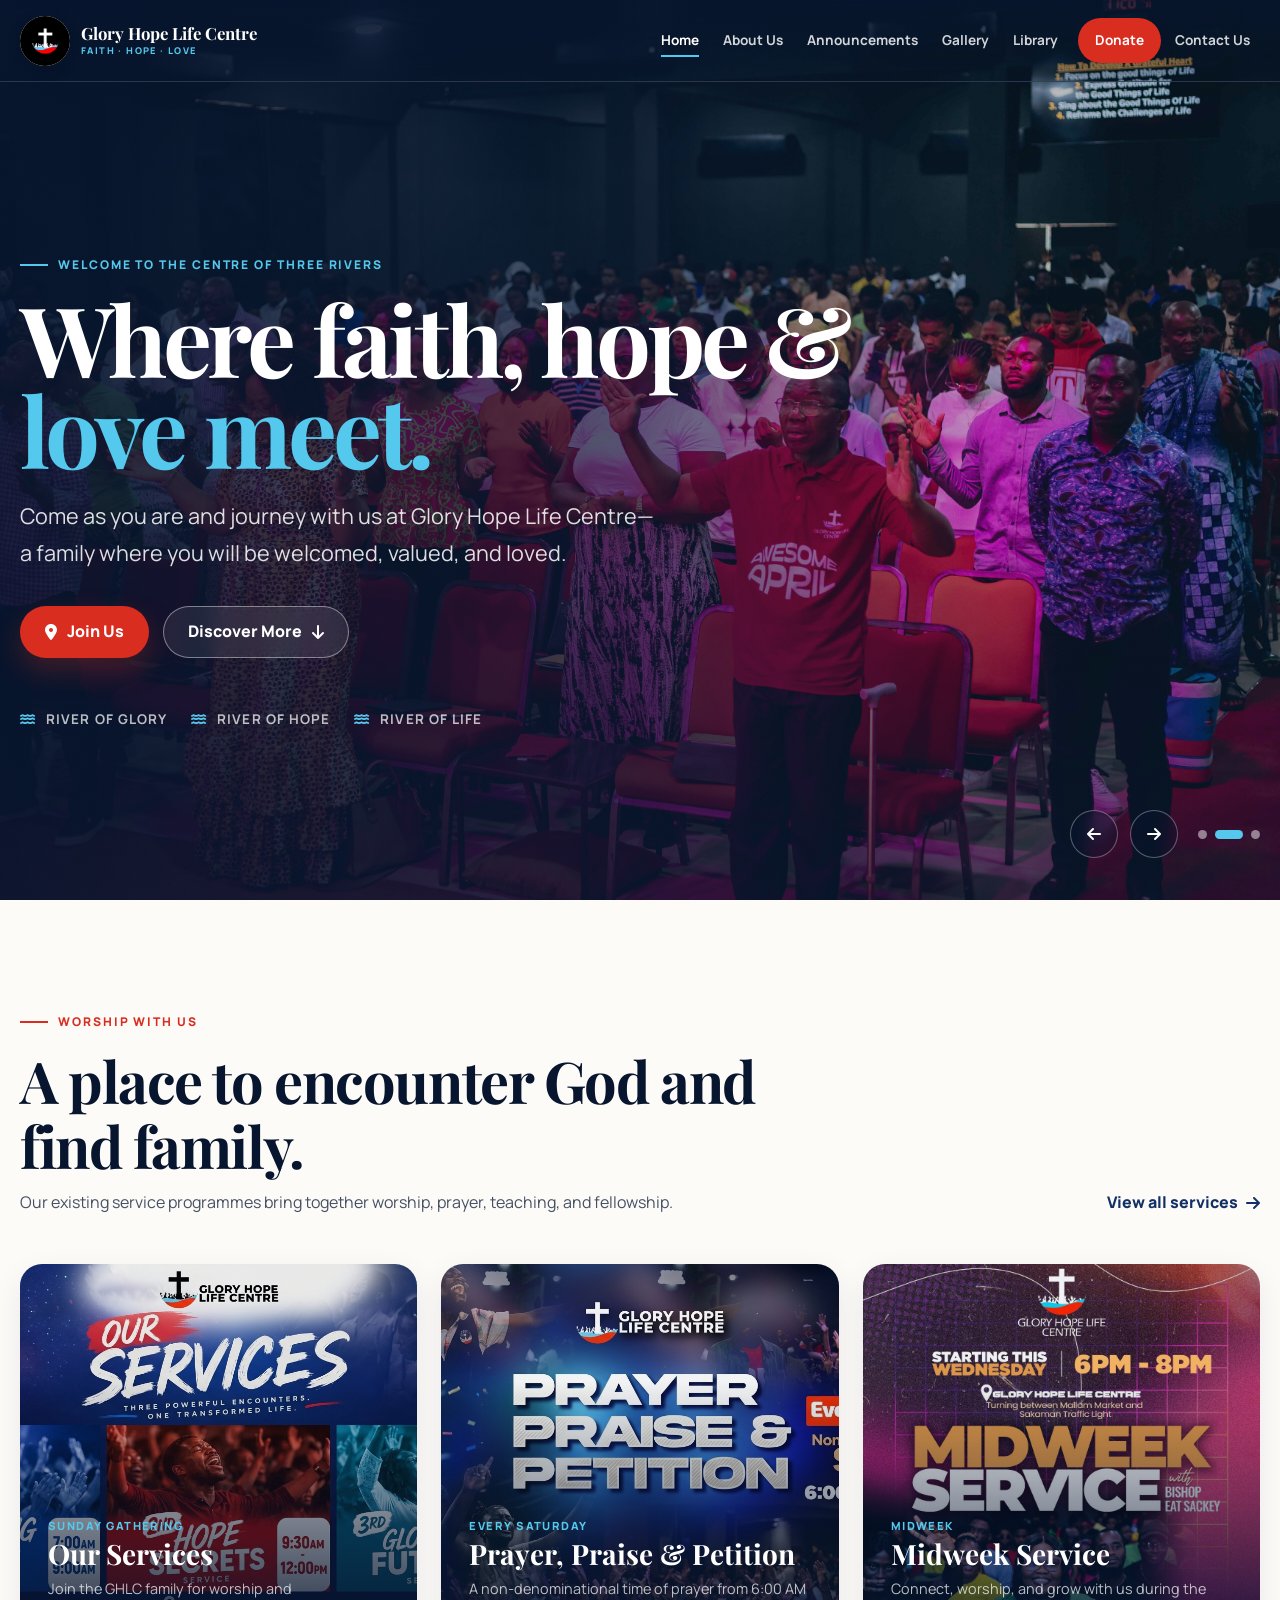
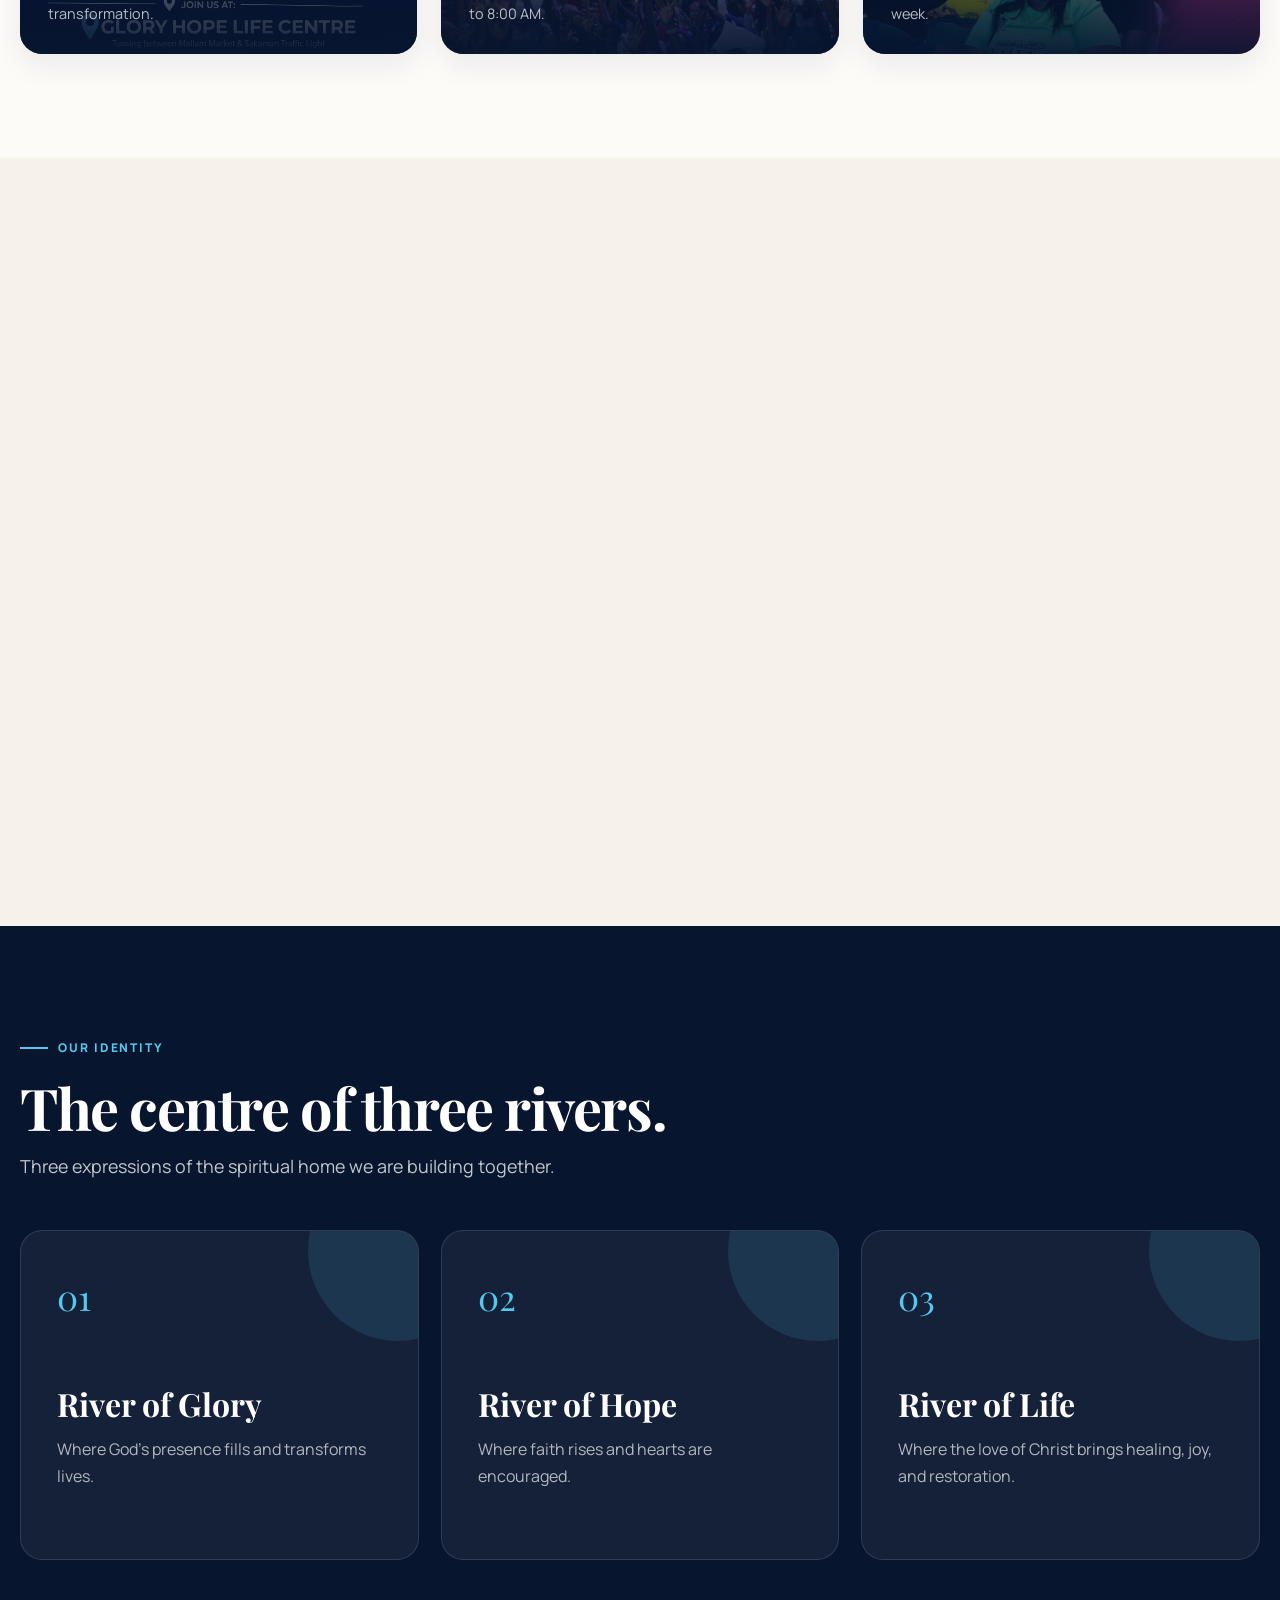
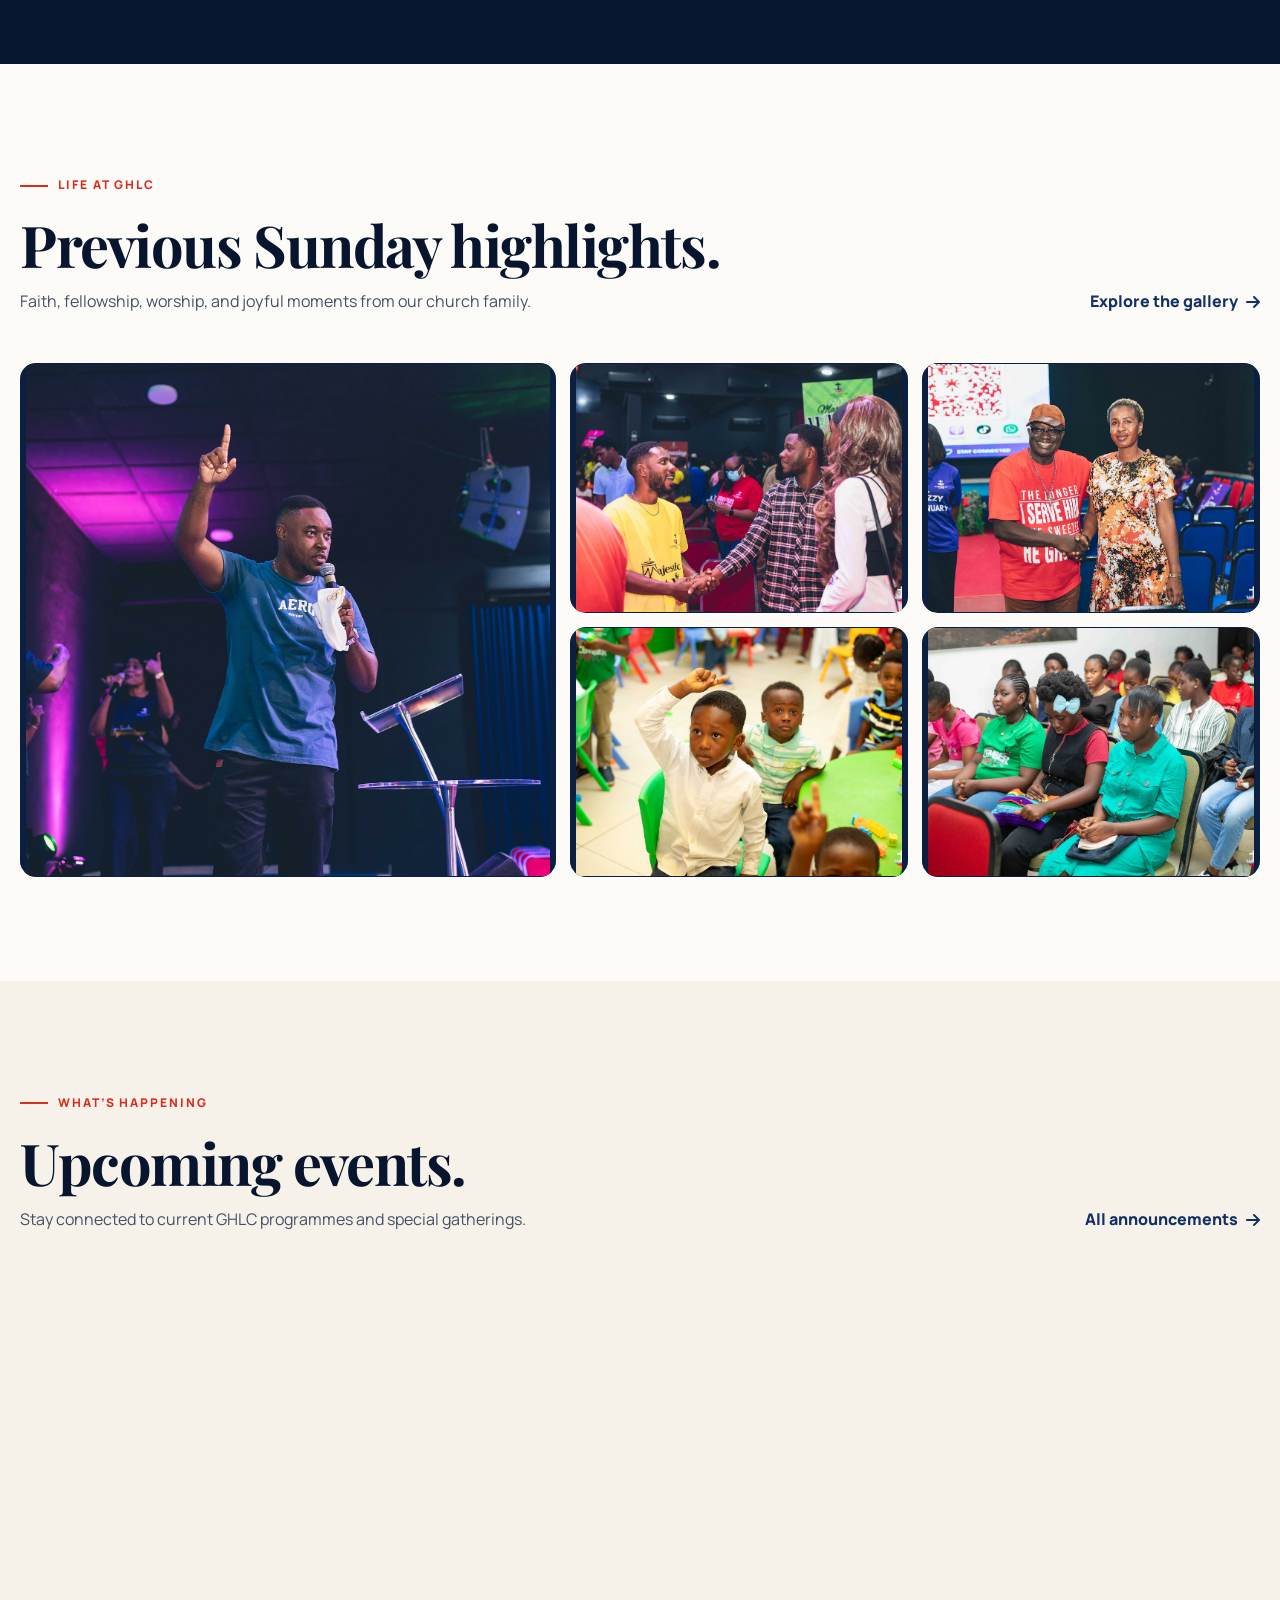
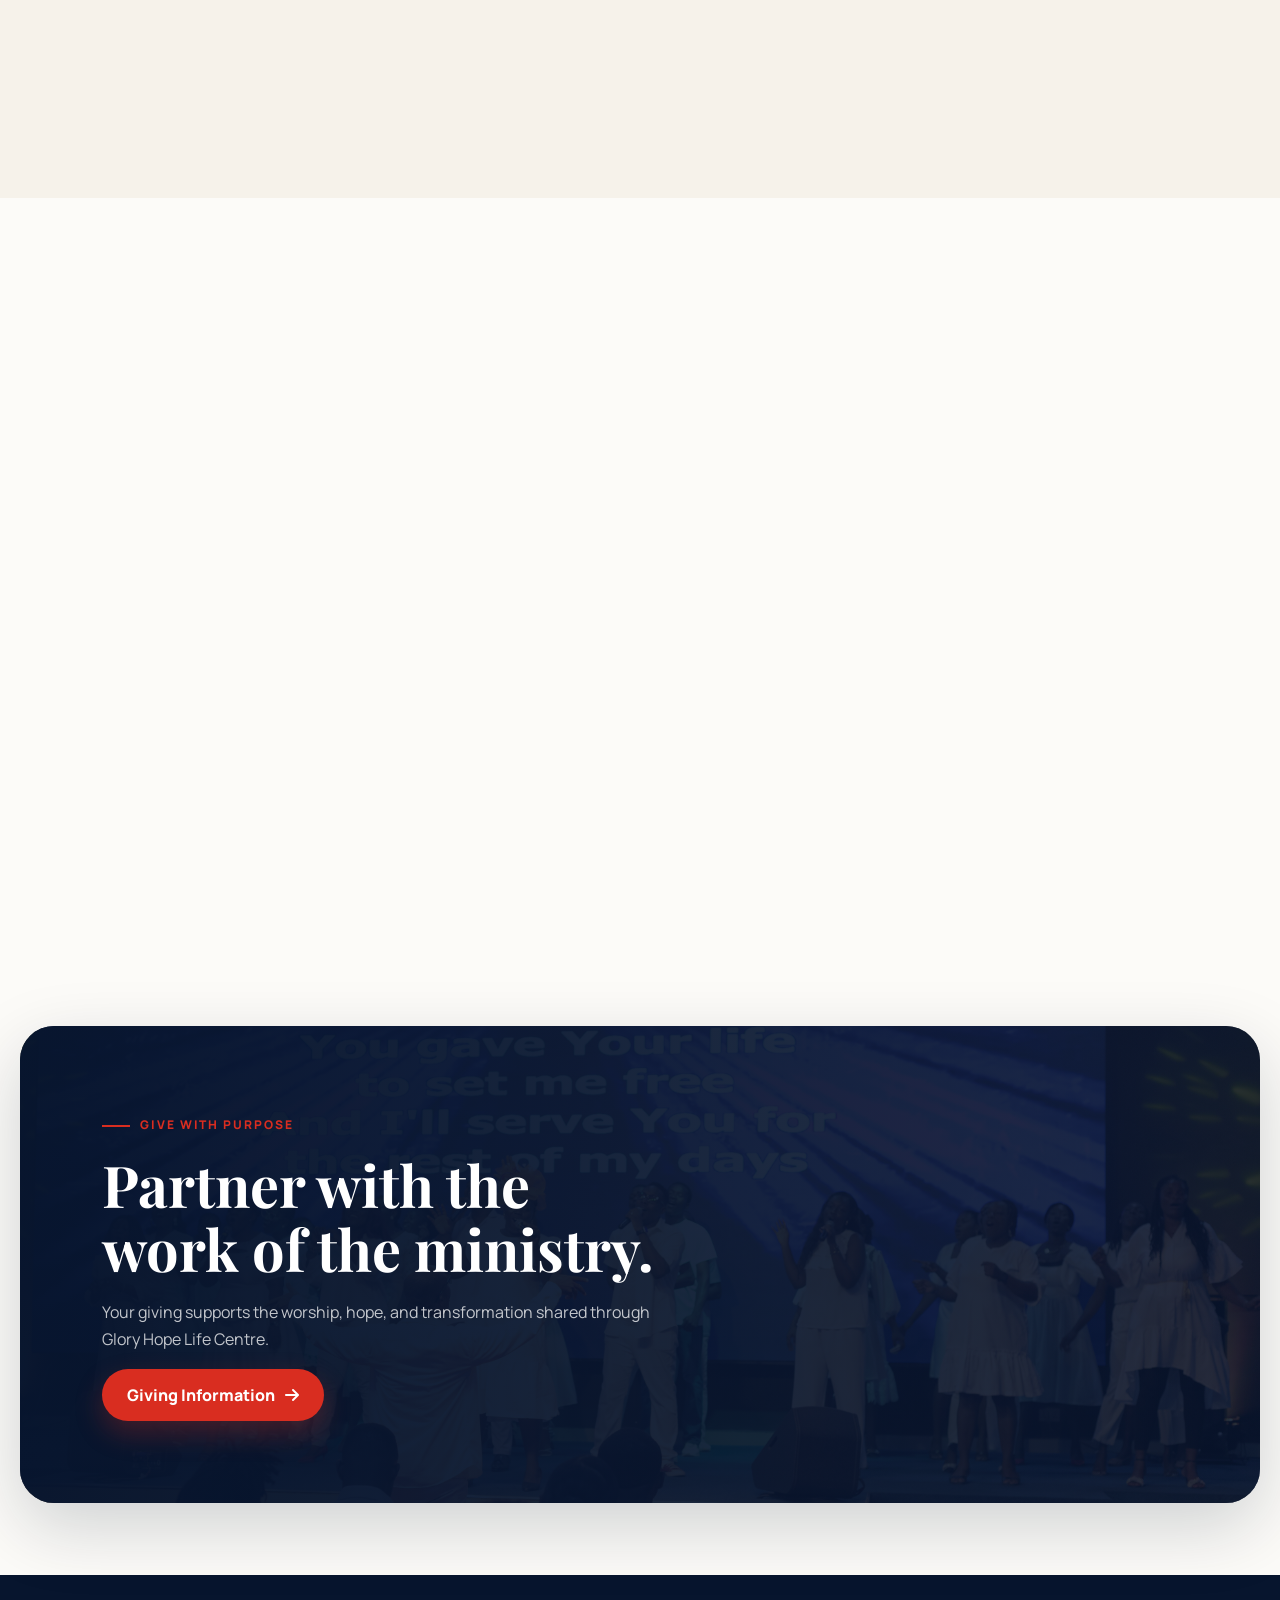
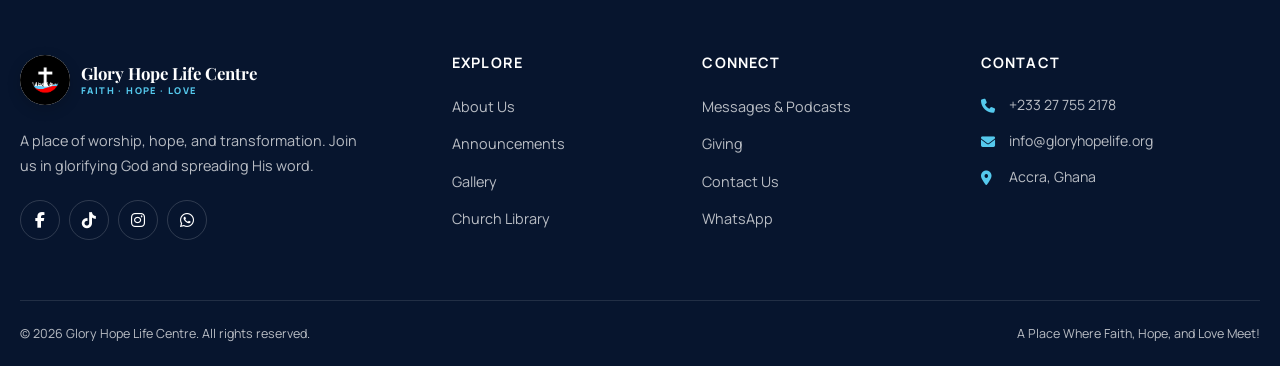
==== index.html @ 7ea4a5f7 "Initial website upload" ====
<!DOCTYPE html>
<html lang="en">
<head>
  <meta charset="UTF-8">
  <meta name="viewport" content="width=device-width, initial-scale=1.0">
  <meta name="description" content="Welcome to Glory Hope Life Centre, where faith, hope, and love meet.">
  <title>Home — Glory Hope Life Centre</title>
  <link rel="preconnect" href="https://fonts.googleapis.com">
  <link rel="preconnect" href="https://fonts.gstatic.com" crossorigin>
  <link rel="stylesheet" href="https://cdnjs.cloudflare.com/ajax/libs/font-awesome/6.7.2/css/all.min.css">
  <link rel="stylesheet" href="style.css?v=20261105">
  <link rel="icon" type="image/jpeg" href="Images/Glogo.jpg">
</head>
<body class="home">

<a class="skip-link" href="#main-content">Skip to main content</a>
<header class="site-header">
  <div class="container header-shell">
    <a class="brand" href="index.html" aria-label="Glory Hope Life Centre home">
      <span class="brand-mark"><img src="Images/Glogo.jpg" alt=""></span>
      <span class="brand-copy"><strong>Glory Hope Life Centre</strong><span>Faith · Hope · Love</span></span>
    </a>
    <nav class="site-nav" id="site-navigation" aria-label="Primary navigation">
      <a href="index.html" class="active" aria-current="page">Home</a><a href="about.html">About Us</a><a href="announcement.html">Announcements</a><a href="gallery.html">Gallery</a><a href="library.html">Library</a><a href="donate.html" class="nav-cta">Donate</a><a href="contact.html">Contact Us</a>
    </nav>
    <button class="hamburger" type="button" aria-label="Toggle navigation" aria-controls="site-navigation" aria-expanded="false">
      <span></span><span></span><span></span>
    </button>
  </div>
</header>
<main id="main-content">

<section class="hero" aria-label="Welcome to Glory Hope Life Centre">
  <div class="slideshow-container" role="region" aria-label="Featured GHLC moments">
    <div class="slides active" role="img" aria-label="Worship at Glory Hope Life Centre" style="background-image:url('Images/RRRRR.JPG')"></div>
    <div class="slides" role="img" aria-label="The congregation worshipping together" style="background-image:url('Images/4F6A8026.JPG')"></div>
    <div class="slides" role="img" aria-label="Praise and celebration at GHLC" style="background-image:url('Images/slide-dance.JPG')"></div>
  </div>
  <div class="container hero-content">
    <div class="hero-copy" data-reveal>
      <span class="eyebrow">Welcome to the centre of three rivers</span>
      <h1>Where faith, hope &amp; <span>love meet.</span></h1>
      <p class="hero-tagline">Come as you are and journey with us at Glory Hope Life Centre—a family where you will be welcomed, valued, and loved.</p>
      <div class="hero-actions">
        <a class="btn btn--primary" href="contact.html"><i class="fa-solid fa-location-dot" aria-hidden="true"></i> Join Us</a>
        <a class="btn btn--outline" href="#discover">Discover More <i class="fa-solid fa-arrow-down" aria-hidden="true"></i></a>
      </div>
      <div class="hero-meta"><span><i class="fa-solid fa-water" aria-hidden="true"></i> River of Glory</span><span><i class="fa-solid fa-water" aria-hidden="true"></i> River of Hope</span><span><i class="fa-solid fa-water" aria-hidden="true"></i> River of Life</span></div>
    </div>
  </div>
  <div class="slider-controls">
    <button class="prev" type="button" aria-label="Previous hero image"><i class="fa-solid fa-arrow-left" aria-hidden="true"></i></button>
    <button class="next" type="button" aria-label="Next hero image"><i class="fa-solid fa-arrow-right" aria-hidden="true"></i></button>
    <div class="dots-container" aria-label="Choose hero image"><button class="dot active" type="button" aria-label="Show image 1"></button><button class="dot" type="button" aria-label="Show image 2"></button><button class="dot" type="button" aria-label="Show image 3"></button></div>
  </div>
</section>

<section class="section" id="discover">
  <div class="container">
    <div class="section-heading" data-reveal><div><span class="eyebrow">Worship with us</span><h2 class="section-title">A place to encounter God and find family.</h2><p>Our existing service programmes bring together worship, prayer, teaching, and fellowship.</p></div><a class="text-link" href="announcement.html">View all services <i class="fa-solid fa-arrow-right" aria-hidden="true"></i></a></div>
    <div class="card-grid">
      <article class="feature-card" data-reveal><img src="Images/ch2.jpg" alt="GHLC Sunday service programme" loading="lazy"><div class="feature-card__content"><span class="card-kicker">Sunday gathering</span><h3>Our Services</h3><p>Join the GHLC family for worship and transformation.</p></div></article>
      <article class="feature-card" data-reveal><img src="Images/ch1.jpg" alt="Prayer, Praise and Petition programme" loading="lazy"><div class="feature-card__content"><span class="card-kicker">Every Saturday</span><h3>Prayer, Praise &amp; Petition</h3><p>A non-denominational time of prayer from 6:00 AM to 8:00 AM.</p></div></article>
      <article class="feature-card" data-reveal><img src="Images/img-3.jpg" alt="GHLC midweek service programme" loading="lazy"><div class="feature-card__content"><span class="card-kicker">Midweek</span><h3>Midweek Service</h3><p>Connect, worship, and grow with us during the week.</p></div></article>
    </div>
  </div>
</section>

<section class="section section--cream">
  <div class="container split">
    <div class="split-media" data-reveal><img src="Images/4F6A8107.JPG" alt="GHLC family gathered in prayer" loading="lazy"></div>
    <div class="split-copy" data-reveal><span class="eyebrow">About GHLC</span><h2 class="section-title">We are not just a church; we are a family.</h2><p>Welcome to Glory Hope Life Centre, a place where faith, hope, and love meet. Come as you are and journey with us. You will be welcomed, valued, and loved.</p><ul class="check-list"><li><i class="fa-solid fa-check" aria-hidden="true"></i><span>A welcoming community of faith</span></li><li><i class="fa-solid fa-check" aria-hidden="true"></i><span>Worship, hope, and transformation</span></li><li><i class="fa-solid fa-check" aria-hidden="true"></i><span>A family growing in the love of Christ</span></li></ul><a class="btn btn--navy" href="about.html">Discover Our Story</a></div>
  </div>
</section>

<section class="section section--navy">
  <div class="container">
    <div class="section-heading" data-reveal><div><span class="eyebrow">Our identity</span><h2 class="section-title">The centre of three rivers.</h2><p class="lead">Three expressions of the spiritual home we are building together.</p></div></div>
    <div class="river-grid"><article class="river-card" data-reveal><span class="river-card__number">01</span><h3>River of Glory</h3><p>Where God’s presence fills and transforms lives.</p></article><article class="river-card" data-reveal><span class="river-card__number">02</span><h3>River of Hope</h3><p>Where faith rises and hearts are encouraged.</p></article><article class="river-card" data-reveal><span class="river-card__number">03</span><h3>River of Life</h3><p>Where the love of Christ brings healing, joy, and restoration.</p></article></div>
  </div>
</section>

<section class="section">
  <div class="container">
    <div class="section-heading" data-reveal><div><span class="eyebrow">Life at GHLC</span><h2 class="section-title">Previous Sunday highlights.</h2><p>Faith, fellowship, worship, and joyful moments from our church family.</p></div><a class="text-link" href="gallery.html">Explore the gallery <i class="fa-solid fa-arrow-right" aria-hidden="true"></i></a></div>
    <div class="photo-grid" data-reveal><button class="photo-tile" type="button" data-lightbox data-caption="Sunday worship at Glory Hope Life Centre"><img src="Images/E4.JPG" alt="Sunday worship at GHLC" loading="lazy"></button><button class="photo-tile" type="button" data-lightbox data-caption="Fellowship after service"><img src="Images/E10.JPG" alt="GHLC members in fellowship" loading="lazy"></button><button class="photo-tile" type="button" data-lightbox data-caption="A joyful church family moment"><img src="Images/E12.JPG" alt="A joyful GHLC family moment" loading="lazy"></button><button class="photo-tile" type="button" data-lightbox data-caption="Children participating in church"><img src="Images/E9.JPG" alt="Children participating at GHLC" loading="lazy"></button><button class="photo-tile" type="button" data-lightbox data-caption="The GHLC congregation"><img src="Images/E7.JPG" alt="The GHLC congregation" loading="lazy"></button></div>
  </div>
</section>

<section class="section section--cream">
  <div class="container">
    <div class="section-heading" data-reveal><div><span class="eyebrow">What’s happening</span><h2 class="section-title">Upcoming events.</h2><p>Stay connected to current GHLC programmes and special gatherings.</p></div><a class="text-link" href="announcement.html">All announcements <i class="fa-solid fa-arrow-right" aria-hidden="true"></i></a></div>
    <div class="event-grid">
      <article class="event-card" data-reveal><div class="event-card__media"><img src="Images/Ha.png" alt="Last Card Experience event artwork" loading="lazy"></div><div class="event-card__body"><span class="date-chip">15 November 2026</span><h3>Last Card Experience</h3><p>A GHLC experience featuring music, worship, gospel, vibes, and more.</p><div class="event-meta"><span><i class="fa-regular fa-clock" aria-hidden="true"></i>5:00 PM</span><span><i class="fa-solid fa-location-dot" aria-hidden="true"></i>Glory Hope Life Centre</span></div><a class="text-link" href="announcement.html">Event details <i class="fa-solid fa-arrow-right" aria-hidden="true"></i></a></div></article>
      <article class="event-card" data-reveal><div class="event-card__media"><img src="Images/ch3.jpg" alt="Homecoming Convention event artwork" loading="lazy"></div><div class="event-card__body"><span class="date-chip">2–6 November 2026</span><h3>Homecoming Convention</h3><p>Join the church family for the Homecoming Convention programme.</p><div class="event-meta"><span><i class="fa-regular fa-calendar" aria-hidden="true"></i>2nd–6th November 2026</span><span><i class="fa-solid fa-location-dot" aria-hidden="true"></i>Anagkazo Campus, Mampong-Ghana</span></div><a class="text-link" href="announcement.html">Event details <i class="fa-solid fa-arrow-right" aria-hidden="true"></i></a></div></article>
    </div>
  </div>
</section>

<section class="section">
  <div class="container"><div class="section-heading" data-reveal><div><span class="eyebrow">Latest updates</span><h2 class="section-title">Announcements from GHLC.</h2></div></div><div class="announcement-row"><article class="announcement-card" data-reveal><img src="Images/ch1.jpg" alt="Prayer, Praise and Petition programme" loading="lazy"><div class="announcement-card__body"><h3>Prayer, Praise &amp; Petition</h3><p>Every Saturday from 6:00 AM to 8:00 AM.</p></div></article><article class="announcement-card" data-reveal><img src="Images/ch2.jpg" alt="Our Services programme" loading="lazy"><div class="announcement-card__body"><h3>Our Services</h3><p>See the official GHLC programme artwork for service details.</p></div></article><article class="announcement-card" data-reveal><img src="Images/img-3.jpg" alt="Midweek Service programme" loading="lazy"><div class="announcement-card__body"><h3>Midweek Service</h3><p>A midweek opportunity to worship and grow together.</p></div></article></div></div>
</section>

<section class="section section--compact"><div class="container"><div class="cta-panel" data-reveal><img src="Images/slide-choir.JPG" alt="" loading="lazy"><div class="cta-panel__content"><span class="eyebrow">Give with purpose</span><h2>Partner with the work of the ministry.</h2><p>Your giving supports the worship, hope, and transformation shared through Glory Hope Life Centre.</p><a class="btn btn--primary" href="donate.html">Giving Information <i class="fa-solid fa-arrow-right" aria-hidden="true"></i></a></div></div></div></section>

</main>

<footer class="site-footer">
  <div class="container footer-main">
    <div class="footer-brand">
      <a class="brand" href="index.html">
        <span class="brand-mark"><img src="Images/Glogo.jpg" alt=""></span>
        <span class="brand-copy"><strong>Glory Hope Life Centre</strong><span>Faith · Hope · Love</span></span>
      </a>
      <p>A place of worship, hope, and transformation. Join us in glorifying God and spreading His word.</p>
      <div class="footer-socials">
<a href="https://www.facebook.com/61586084673639/" target="_blank" rel="noopener noreferrer" aria-label="Facebook"><i class="fa-brands fa-facebook-f" aria-hidden="true"></i></a>
<a href="https://www.tiktok.com/@ghlc_official?is_from_webapp=1&amp;sender_device=pc" target="_blank" rel="noopener noreferrer" aria-label="TikTok"><i class="fa-brands fa-tiktok" aria-hidden="true"></i></a>
<a href="https://www.instagram.com/gloryhopelifecentre?utm_source=ig_web_button_share_sheet&amp;xtok=ZDNlZDc0MzIxNw==" target="_blank" rel="noopener noreferrer" aria-label="Instagram"><i class="fa-brands fa-instagram" aria-hidden="true"></i></a>
<a href="https://api.whatsapp.com/send/?phone=233240010024&amp;text&amp;type=phone_number&amp;app_absent=0" target="_blank" rel="noopener noreferrer" aria-label="WhatsApp"><i class="fa-brands fa-whatsapp" aria-hidden="true"></i></a>
</div>
    </div>
    <div>
      <h3>Explore</h3>
      <ul class="footer-links">
        <li><a href="about.html">About Us</a></li>
        <li><a href="announcement.html">Announcements</a></li>
        <li><a href="gallery.html">Gallery</a></li>
        <li><a href="library.html">Church Library</a></li>
      </ul>
    </div>
    <div>
      <h3>Connect</h3>
      <ul class="footer-links">
        <li><a href="sermons.html">Messages &amp; Podcasts</a></li>
        <li><a href="donate.html">Giving</a></li>
        <li><a href="contact.html">Contact Us</a></li>
        <li><a href="https://api.whatsapp.com/send/?phone=233240010024&amp;text&amp;type=phone_number&amp;app_absent=0" target="_blank" rel="noopener noreferrer">WhatsApp</a></li>
      </ul>
    </div>
    <div>
      <h3>Contact</h3>
      <ul class="footer-contact">
        <li><i class="fa-solid fa-phone" aria-hidden="true"></i><a href="tel:+233277552178">+233 27 755 2178</a></li>
        <li><i class="fa-solid fa-envelope" aria-hidden="true"></i><a href="mailto:info@gloryhopelife.org">info@gloryhopelife.org</a></li>
        <li><i class="fa-solid fa-location-dot" aria-hidden="true"></i><span>Accra, Ghana</span></li>
      </ul>
    </div>
  </div>
  <div class="container footer-bottom">
    <p>&copy; 2026 Glory Hope Life Centre. All rights reserved.</p>
    <p>A Place Where Faith, Hope, and Love Meet!</p>
  </div>
</footer>
<script type="module" src="assets/js/main.js"></script>

<div class="lightbox" data-lightbox-dialog aria-hidden="true" role="dialog" aria-modal="true" aria-label="Image viewer">
  <button class="lightbox__close" type="button" data-lightbox-close aria-label="Close image viewer"><i class="fa-solid fa-xmark" aria-hidden="true"></i></button>
  <div class="lightbox__content">
    <img class="lightbox__image" data-lightbox-image src="" alt="">
    <p class="lightbox__caption" data-lightbox-caption></p>
  </div>
</div>
</body>
</html>
---- style.css ----
@import url('https://fonts.googleapis.com/css2?family=Manrope:wght@400;500;600;700;800&family=Playfair+Display:wght@600;700&display=swap');

:root {
  --navy-950: #07152e;
  --navy-900: #0b1f42;
  --navy-800: #123064;
  --blue-700: #164b8f;
  --cyan-400: #55c9ed;
  --red-600: #d92d20;
  --red-500: #ef3d2f;
  --cream-50: #fcfbf8;
  --cream-100: #f6f2ea;
  --slate-900: #182033;
  --slate-700: #465064;
  --slate-500: #6f7888;
  --white: #ffffff;
  --border: rgba(11, 31, 66, 0.12);
  --shadow-sm: 0 10px 30px rgba(7, 21, 46, 0.08);
  --shadow-lg: 0 24px 70px rgba(7, 21, 46, 0.18);
  --radius-sm: 12px;
  --radius-md: 22px;
  --radius-lg: 34px;
  --container: 1240px;
  --header-height: 82px;
}

*, *::before, *::after { box-sizing: border-box; }
html { scroll-behavior: smooth; scroll-padding-top: 100px; }
body {
  margin: 0;
  min-width: 320px;
  overflow-x: hidden;
  color: var(--slate-900);
  background: var(--cream-50);
  font-family: 'Manrope', sans-serif;
  line-height: 1.7;
  text-rendering: optimizeLegibility;
}
body.nav-open, body.modal-open { overflow: hidden; }
img { display: block; max-width: 100%; }
a { color: inherit; text-decoration: none; }
button, input, textarea, select { font: inherit; }
button { color: inherit; }
ul { margin: 0; padding: 0; list-style: none; }
h1, h2, h3, h4, p { margin-top: 0; }
h1, h2, h3 { line-height: 1.12; }
:focus-visible { outline: 3px solid var(--cyan-400); outline-offset: 4px; }
::selection { color: var(--white); background: var(--red-600); }

.skip-link {
  position: fixed;
  z-index: 9999;
  top: 12px;
  left: 12px;
  transform: translateY(-150%);
  padding: 10px 16px;
  border-radius: 999px;
  color: var(--white);
  background: var(--navy-950);
  transition: transform 0.2s ease;
}
.skip-link:focus { transform: translateY(0); }
.container { width: min(calc(100% - 40px), var(--container)); margin-inline: auto; }
.narrow { width: min(calc(100% - 40px), 820px); margin-inline: auto; }
.section { padding: 104px 0; }
.section--cream { background: var(--cream-100); }
.section--navy { color: var(--white); background: var(--navy-950); }
.section--compact { padding: 72px 0; }
.eyebrow {
  display: inline-flex;
  align-items: center;
  gap: 10px;
  margin-bottom: 16px;
  color: var(--red-600);
  font-size: 0.75rem;
  font-weight: 800;
  letter-spacing: 0.16em;
  text-transform: uppercase;
}
.eyebrow::before { width: 28px; height: 2px; content: ''; background: currentColor; }
.section--navy .eyebrow, .hero .eyebrow, .page-hero .eyebrow { color: var(--cyan-400); }
.display-title, .section-title, .page-title {
  margin-bottom: 22px;
  color: var(--navy-950);
  font-family: 'Playfair Display', serif;
  letter-spacing: -0.025em;
}
.display-title { max-width: 900px; font-size: clamp(3rem, 7vw, 6.8rem); }
.section-title { max-width: 760px; font-size: clamp(2.2rem, 4.5vw, 4.2rem); }
.page-title { font-size: clamp(2.8rem, 6vw, 5.8rem); }
.section--navy .section-title, .page-hero .page-title { color: var(--white); }
.lead { max-width: 720px; color: var(--slate-700); font-size: clamp(1.05rem, 1.4vw, 1.23rem); }
.section--navy .lead, .page-hero .lead { color: rgba(255,255,255,0.76); }
.section-heading { display: flex; align-items: end; justify-content: space-between; gap: 32px; margin-bottom: 48px; }
.section-heading > div { max-width: 800px; }
.section-heading .section-title { margin-bottom: 12px; }
.section-heading p { margin-bottom: 0; color: var(--slate-700); }
.text-link { display: inline-flex; align-items: center; gap: 8px; color: var(--navy-800); font-weight: 800; }
.text-link i { transition: transform 0.2s ease; }
.text-link:hover i { transform: translateX(4px); }

.btn {
  display: inline-flex;
  min-height: 52px;
  align-items: center;
  justify-content: center;
  gap: 10px;
  padding: 13px 24px;
  border: 1px solid transparent;
  border-radius: 999px;
  cursor: pointer;
  font-weight: 800;
  line-height: 1.2;
  transition: transform 0.2s ease, box-shadow 0.2s ease, background 0.2s ease, color 0.2s ease;
}
.btn:hover { transform: translateY(-2px); }
.btn--primary { color: var(--white); background: var(--red-600); box-shadow: 0 12px 28px rgba(217,45,32,0.28); }
.btn--primary:hover { background: var(--red-500); box-shadow: 0 16px 36px rgba(217,45,32,0.35); }
.btn--light { color: var(--navy-950); background: var(--white); }
.btn--light:hover { color: var(--red-600); }
.btn--outline { color: var(--white); border-color: rgba(255,255,255,0.42); background: rgba(255,255,255,0.08); backdrop-filter: blur(10px); }
.btn--outline:hover { border-color: var(--white); background: rgba(255,255,255,0.15); }
.btn--navy { color: var(--white); background: var(--navy-900); }
.btn--navy:hover { background: var(--navy-800); }
.button-row { display: flex; flex-wrap: wrap; gap: 14px; }

.site-header {
  position: fixed;
  z-index: 1000;
  inset: 0 0 auto;
  height: var(--header-height);
  border-bottom: 1px solid rgba(255,255,255,0.14);
  color: var(--white);
  background: linear-gradient(to bottom, rgba(7,21,46,0.82), rgba(7,21,46,0.18));
  transition: background 0.25s ease, box-shadow 0.25s ease, height 0.25s ease;
}
.site-header.is-scrolled, .site-header.header--solid {
  border-color: rgba(255,255,255,0.08);
  background: rgba(7,21,46,0.96);
  box-shadow: 0 10px 30px rgba(7,21,46,0.18);
  backdrop-filter: blur(16px);
}
.header-shell { display: flex; height: 100%; align-items: center; justify-content: space-between; gap: 28px; }
.brand { display: inline-flex; min-width: 235px; align-items: center; gap: 11px; }
.brand-mark { width: 50px; height: 50px; flex: 0 0 auto; overflow: hidden; border-radius: 50%; background: var(--white); box-shadow: 0 4px 14px rgba(0,0,0,0.18); }
.brand-mark img { width: 100%; height: 100%; object-fit: cover; }
.brand-copy { display: grid; line-height: 1.04; }
.brand-copy strong { font-family: 'Playfair Display', serif; font-size: 1.05rem; }
.brand-copy span { margin-top: 4px; color: var(--cyan-400); font-size: 0.58rem; font-weight: 800; letter-spacing: 0.15em; text-transform: uppercase; }
.site-nav { display: flex; align-items: center; gap: 4px; }
.site-nav a { position: relative; padding: 12px 10px; color: rgba(255,255,255,0.82); font-size: 0.85rem; font-weight: 700; white-space: nowrap; }
.site-nav a:not(.nav-cta)::after { position: absolute; right: 10px; bottom: 7px; left: 10px; height: 2px; content: ''; transform: scaleX(0); background: var(--cyan-400); transition: transform 0.2s ease; }
.site-nav a:hover, .site-nav a.active { color: var(--white); }
.site-nav a:hover::after, .site-nav a.active::after { transform: scaleX(1); }
.site-nav .nav-cta { margin-left: 6px; padding: 11px 17px; border-radius: 999px; color: var(--white); background: var(--red-600); }
.hamburger { display: none; width: 46px; height: 46px; padding: 10px; border: 0; border-radius: 50%; cursor: pointer; background: rgba(255,255,255,0.12); }
.hamburger span { display: block; width: 22px; height: 2px; margin: 5px auto; background: var(--white); transition: transform 0.2s ease, opacity 0.2s ease; }
.hamburger.is-open span:nth-child(1) { transform: translateY(7px) rotate(45deg); }
.hamburger.is-open span:nth-child(2) { opacity: 0; }
.hamburger.is-open span:nth-child(3) { transform: translateY(-7px) rotate(-45deg); }

.hero { position: relative; min-height: 810px; height: 100svh; max-height: 980px; overflow: hidden; color: var(--white); background: var(--navy-950); }
.slideshow-container { position: absolute; inset: 0; }
.slides { position: absolute; inset: 0; opacity: 0; visibility: hidden; background-position: center; background-size: cover; transform: scale(1.035); transition: opacity 1s ease, visibility 1s ease, transform 6s ease; }
.slides::after { position: absolute; inset: 0; content: ''; background: linear-gradient(90deg, rgba(7,21,46,0.9) 0%, rgba(7,21,46,0.65) 48%, rgba(7,21,46,0.2) 78%), linear-gradient(0deg, rgba(7,21,46,0.58), transparent 45%); }
.slides.active { opacity: 1; visibility: visible; transform: scale(1); }
.hero-content { position: relative; z-index: 2; display: flex; min-height: 810px; height: 100svh; max-height: 980px; align-items: center; padding-top: 78px; }
.hero-copy { max-width: 860px; }
.hero h1 { margin-bottom: 24px; color: var(--white); font-family: 'Playfair Display', serif; font-size: clamp(3.45rem, 7.6vw, 7.2rem); letter-spacing: -0.04em; line-height: 0.94; }
.hero h1 span { color: var(--cyan-400); }
.hero-tagline { max-width: 640px; margin-bottom: 34px; color: rgba(255,255,255,0.86); font-size: clamp(1.05rem, 1.8vw, 1.35rem); }
.hero-actions { display: flex; flex-wrap: wrap; gap: 14px; }
.hero-meta { display: flex; flex-wrap: wrap; gap: 24px; margin-top: 50px; color: rgba(255,255,255,0.72); font-size: 0.84rem; font-weight: 700; text-transform: uppercase; letter-spacing: 0.08em; }
.hero-meta span { display: inline-flex; align-items: center; gap: 10px; }
.hero-meta i { color: var(--cyan-400); }
.slider-controls { position: absolute; z-index: 4; right: max(20px, calc((100vw - var(--container))/2)); bottom: 42px; display: flex; align-items: center; gap: 12px; }
.prev, .next { display: grid; width: 48px; height: 48px; place-items: center; border: 1px solid rgba(255,255,255,0.32); border-radius: 50%; color: var(--white); cursor: pointer; background: rgba(7,21,46,0.35); backdrop-filter: blur(8px); transition: background 0.2s ease, transform 0.2s ease; }
.prev:hover, .next:hover { transform: translateY(-2px); background: var(--red-600); }
.dots-container { display: flex; align-items: center; gap: 8px; margin-left: 8px; }
.dot { width: 9px; height: 9px; padding: 0; border: 0; border-radius: 99px; cursor: pointer; background: rgba(255,255,255,0.48); transition: width 0.2s ease, background 0.2s ease; }
.dot.active { width: 28px; background: var(--cyan-400); }

.page-hero { position: relative; display: grid; min-height: 570px; place-items: end start; overflow: hidden; color: var(--white); background: var(--navy-950); }
.page-hero::before { position: absolute; inset: 0; content: ''; background: linear-gradient(90deg, rgba(7,21,46,0.92), rgba(7,21,46,0.36)), linear-gradient(0deg, rgba(7,21,46,0.55), transparent); }
.page-hero__image { position: absolute; inset: 0; width: 100%; height: 100%; object-fit: cover; object-position: center; }
.page-hero__content { position: relative; z-index: 2; padding-top: 160px; padding-bottom: 80px; }
.page-hero .page-title { max-width: 900px; margin-bottom: 20px; }
.page-hero .lead { max-width: 690px; margin-bottom: 0; }
.breadcrumb { display: flex; flex-wrap: wrap; gap: 8px; margin-bottom: 22px; color: rgba(255,255,255,0.72); font-size: 0.82rem; font-weight: 700; }
.breadcrumb a:hover { color: var(--cyan-400); }

.card-grid { display: grid; grid-template-columns: repeat(3, minmax(0, 1fr)); gap: 24px; }
.feature-card { position: relative; min-height: 390px; overflow: hidden; border-radius: var(--radius-md); color: var(--white); box-shadow: var(--shadow-sm); }
.feature-card img { position: absolute; inset: 0; width: 100%; height: 100%; object-fit: cover; transition: transform 0.5s ease; }
.feature-card::after { position: absolute; inset: 0; content: ''; background: linear-gradient(0deg, rgba(7,21,46,0.94), rgba(7,21,46,0.05) 70%); }
.feature-card:hover img { transform: scale(1.045); }
.feature-card__content { position: absolute; z-index: 2; right: 0; bottom: 0; left: 0; padding: 28px; }
.feature-card__content p { margin: 8px 0 0; color: rgba(255,255,255,0.72); font-size: 0.9rem; }
.feature-card h3 { margin-bottom: 0; font-family: 'Playfair Display', serif; font-size: 1.75rem; }
.card-kicker { color: var(--cyan-400); font-size: 0.7rem; font-weight: 800; letter-spacing: 0.13em; text-transform: uppercase; }

.split { display: grid; grid-template-columns: minmax(0, 1.02fr) minmax(0, 0.98fr); align-items: center; gap: clamp(48px, 7vw, 100px); }
.split--reverse .split-media { order: 2; }
.split-media { position: relative; }
.split-media img { width: 100%; min-height: 560px; max-height: 680px; border-radius: var(--radius-lg); object-fit: cover; box-shadow: var(--shadow-lg); }
.split-media::after { position: absolute; z-index: -1; right: -20px; bottom: -20px; width: 55%; height: 55%; border-radius: var(--radius-md); content: ''; background: var(--cyan-400); }
.split-copy .section-title { margin-bottom: 24px; }
.split-copy p { color: var(--slate-700); }
.check-list { display: grid; gap: 14px; margin: 28px 0 34px; }
.check-list li { display: flex; align-items: flex-start; gap: 12px; font-weight: 700; }
.check-list i { display: grid; width: 24px; height: 24px; flex: 0 0 auto; place-items: center; border-radius: 50%; color: var(--white); background: var(--red-600); font-size: 0.7rem; }

.river-grid { display: grid; grid-template-columns: repeat(3, minmax(0, 1fr)); gap: 22px; }
.river-card { position: relative; min-height: 330px; padding: 36px; overflow: hidden; border: 1px solid rgba(255,255,255,0.12); border-radius: var(--radius-md); background: rgba(255,255,255,0.055); }
.river-card::before { position: absolute; top: -70px; right: -70px; width: 180px; height: 180px; border-radius: 50%; content: ''; background: rgba(85,201,237,0.12); }
.river-card__number { display: block; margin-bottom: 60px; color: var(--cyan-400); font-family: 'Playfair Display', serif; font-size: 2.2rem; }
.river-card h3 { margin-bottom: 14px; font-family: 'Playfair Display', serif; font-size: 2rem; }
.river-card p { margin-bottom: 0; color: rgba(255,255,255,0.68); }

.photo-grid { display: grid; grid-template-columns: 1.35fr 0.85fr 0.85fr; grid-template-rows: 250px 250px; gap: 14px; }
.photo-tile { position: relative; overflow: hidden; border: 0; border-radius: 16px; cursor: zoom-in; background: var(--navy-900); }
.photo-tile:first-child { grid-row: 1 / 3; }
.photo-tile img { width: 100%; height: 100%; object-fit: cover; transition: transform 0.45s ease, opacity 0.45s ease; }
.photo-tile:hover img { opacity: 0.84; transform: scale(1.04); }

.event-grid { display: grid; grid-template-columns: repeat(2, minmax(0, 1fr)); gap: 28px; }
.event-card { display: grid; grid-template-columns: 46% 54%; overflow: hidden; border: 1px solid var(--border); border-radius: var(--radius-md); background: var(--white); box-shadow: var(--shadow-sm); transition: transform 0.25s ease, box-shadow 0.25s ease; }
.event-card:hover { transform: translateY(-5px); box-shadow: var(--shadow-lg); }
.event-card__media { min-height: 340px; overflow: hidden; background: var(--navy-900); }
.event-card__media img { width: 100%; height: 100%; object-fit: cover; }
.event-card__body { display: flex; flex-direction: column; align-items: flex-start; justify-content: center; padding: 32px; }
.date-chip { display: inline-flex; margin-bottom: 20px; padding: 7px 12px; border-radius: 999px; color: var(--red-600); background: rgba(217,45,32,0.09); font-size: 0.72rem; font-weight: 800; letter-spacing: 0.09em; text-transform: uppercase; }
.event-card h3 { margin-bottom: 14px; color: var(--navy-950); font-family: 'Playfair Display', serif; font-size: 1.8rem; }
.event-card p { color: var(--slate-700); }
.event-meta { display: grid; gap: 9px; margin: 10px 0 24px; color: var(--slate-700); font-size: 0.87rem; }
.event-meta span { display: flex; align-items: flex-start; gap: 9px; }
.event-meta i { width: 16px; margin-top: 5px; color: var(--red-600); }

.announcement-row { display: grid; grid-template-columns: repeat(3, minmax(0, 1fr)); gap: 22px; }
.announcement-card { overflow: hidden; border: 1px solid var(--border); border-radius: var(--radius-md); background: var(--white); box-shadow: var(--shadow-sm); transition: transform 0.25s ease; }
.announcement-card:hover { transform: translateY(-5px); }
.announcement-card img { width: 100%; aspect-ratio: 16/10; object-fit: cover; }
.announcement-card__body { padding: 24px; }
.announcement-card h3 { margin-bottom: 10px; color: var(--navy-950); font-size: 1.2rem; }
.announcement-card p { margin-bottom: 0; color: var(--slate-700); font-size: 0.9rem; }

.cta-panel { position: relative; display: grid; min-height: 410px; align-items: center; overflow: hidden; border-radius: var(--radius-lg); color: var(--white); background: var(--navy-950); box-shadow: var(--shadow-lg); }
.cta-panel img { position: absolute; inset: 0; width: 100%; height: 100%; object-fit: cover; opacity: 0.28; }
.cta-panel::after { position: absolute; inset: 0; content: ''; background: linear-gradient(90deg, rgba(7,21,46,0.96), rgba(7,21,46,0.52)); }
.cta-panel__content { position: relative; z-index: 2; max-width: 720px; padding: clamp(36px, 7vw, 82px); }
.cta-panel h2 { margin-bottom: 18px; color: var(--white); font-family: 'Playfair Display', serif; font-size: clamp(2.25rem, 4.5vw, 4.1rem); }
.cta-panel p { max-width: 620px; color: rgba(255,255,255,0.75); }

.value-grid { display: grid; grid-template-columns: repeat(2, minmax(0,1fr)); gap: 24px; }
.value-card { padding: 38px; border: 1px solid var(--border); border-radius: var(--radius-md); background: var(--white); box-shadow: var(--shadow-sm); }
.icon-badge { display: grid; width: 54px; height: 54px; margin-bottom: 28px; place-items: center; border-radius: 16px; color: var(--white); background: var(--navy-900); font-size: 1.15rem; }
.value-card h3 { margin-bottom: 12px; color: var(--navy-950); font-family: 'Playfair Display', serif; font-size: 1.9rem; }
.value-card p { margin-bottom: 0; color: var(--slate-700); }
.leadership-card { display: grid; grid-template-columns: minmax(300px, 0.75fr) minmax(0, 1.25fr); align-items: stretch; overflow: hidden; border-radius: var(--radius-lg); background: var(--navy-950); color: var(--white); box-shadow: var(--shadow-lg); }
.leadership-card img { width: 100%; height: 100%; min-height: 520px; object-fit: cover; object-position: center top; }
.leadership-card__content { display: flex; flex-direction: column; justify-content: center; padding: clamp(40px, 7vw, 90px); }
.leadership-card h3 { margin-bottom: 8px; font-family: 'Playfair Display', serif; font-size: clamp(2.2rem, 4vw, 3.7rem); }
.leadership-card .role { margin-bottom: 28px; color: var(--cyan-400); font-weight: 800; }
.leadership-card p { color: rgba(255,255,255,0.72); }

.filter-bar { display: flex; flex-wrap: wrap; gap: 10px; margin-bottom: 34px; }
.filter-button { padding: 10px 18px; border: 1px solid var(--border); border-radius: 999px; cursor: pointer; color: var(--navy-900); background: var(--white); font-weight: 800; transition: color 0.2s ease, background 0.2s ease; }
.filter-button:hover, .filter-button.is-active { color: var(--white); background: var(--navy-900); }
.gallery-grid { display: grid; grid-template-columns: repeat(4, minmax(0,1fr)); grid-auto-rows: 260px; gap: 14px; }
.gallery-item { position: relative; padding: 0; overflow: hidden; border: 0; border-radius: 16px; cursor: zoom-in; background: var(--navy-900); }
.gallery-item:nth-child(5n + 1) { grid-row: span 2; }
.gallery-item:nth-child(7n + 3) { grid-column: span 2; }
.gallery-item[hidden] { display: none; }
.gallery-item img { width: 100%; height: 100%; object-fit: cover; transition: transform 0.45s ease, opacity 0.45s ease; }
.gallery-item::after { position: absolute; inset: auto 0 0; padding: 54px 18px 16px; content: attr(data-caption); color: var(--white); font-size: 0.78rem; font-weight: 800; text-align: left; background: linear-gradient(transparent, rgba(7,21,46,0.82)); opacity: 0; transition: opacity 0.25s ease; }
.gallery-item:hover img { opacity: 0.82; transform: scale(1.045); }
.gallery-item:hover::after { opacity: 1; }
.album-grid { display: grid; grid-template-columns: repeat(4, minmax(0,1fr)); gap: 20px; }
.album-card { overflow: hidden; border: 1px solid var(--border); border-radius: 18px; background: var(--white); transition: transform 0.25s ease, box-shadow 0.25s ease; }
.album-card:hover { transform: translateY(-5px); box-shadow: var(--shadow-lg); }
.album-card img { width: 100%; aspect-ratio: 4/3; object-fit: cover; }
.album-card__body { padding: 19px; }
.album-card h3 { margin-bottom: 7px; color: var(--navy-950); font-size: 0.98rem; line-height: 1.35; }
.album-card span { color: var(--red-600); font-size: 0.72rem; font-weight: 800; letter-spacing: 0.08em; text-transform: uppercase; }

.library-grid { display: grid; grid-template-columns: repeat(2, minmax(0,1fr)); gap: 28px; }
.library-card { position: relative; min-height: 550px; overflow: hidden; border-radius: var(--radius-lg); color: var(--white); box-shadow: var(--shadow-lg); }
.library-card img { position: absolute; inset: 0; width: 100%; height: 100%; object-fit: cover; transition: transform 0.5s ease; }
.library-card::after { position: absolute; inset: 0; content: ''; background: linear-gradient(0deg, rgba(7,21,46,0.96), rgba(7,21,46,0.04) 72%); }
.library-card:hover img { transform: scale(1.04); }
.library-card__content { position: absolute; z-index: 2; right: 0; bottom: 0; left: 0; padding: 38px; }
.library-card h2 { margin-bottom: 10px; font-family: 'Playfair Display', serif; font-size: clamp(2.2rem,4vw,3.5rem); }
.library-card p { max-width: 480px; margin-bottom: 24px; color: rgba(255,255,255,0.72); }

.podcast-grid { display: grid; grid-template-columns: repeat(2,minmax(0,1fr)); gap: 30px; }
.podcast-card { display: grid; grid-template-columns: 230px minmax(0,1fr); overflow: hidden; border: 1px solid var(--border); border-radius: var(--radius-md); background: var(--white); box-shadow: var(--shadow-sm); }
.podcast-card__art { min-height: 330px; background: var(--navy-900); }
.podcast-card__art img { width: 100%; height: 100%; object-fit: cover; }
.podcast-card__body { display: flex; flex-direction: column; align-items: flex-start; justify-content: center; padding: 34px; }
.podcast-card h2 { margin-bottom: 15px; color: var(--navy-950); font-family: 'Playfair Display', serif; font-size: 2rem; }
.podcast-card p { color: var(--slate-700); }

.giving-layout { display: grid; grid-template-columns: minmax(0,0.9fr) minmax(0,1.1fr); align-items: center; gap: clamp(40px,7vw,90px); }
.giving-card { overflow: hidden; border-radius: var(--radius-md); background: var(--white); box-shadow: var(--shadow-lg); }
.giving-card button { display: block; width: 100%; padding: 0; border: 0; cursor: zoom-in; background: transparent; }
.giving-card img { width: 100%; }
.giving-note { display: flex; gap: 14px; margin-top: 28px; padding: 18px; border-left: 3px solid var(--cyan-400); color: var(--slate-700); background: var(--cream-100); font-size: 0.9rem; }
.giving-note i { margin-top: 5px; color: var(--navy-800); }
.step-list { display: grid; gap: 18px; margin: 30px 0; counter-reset: steps; }
.step-list li { position: relative; min-height: 52px; padding-left: 68px; counter-increment: steps; }
.step-list li::before { position: absolute; left: 0; display: grid; width: 48px; height: 48px; place-items: center; border-radius: 50%; content: counter(steps, decimal-leading-zero); color: var(--white); background: var(--navy-900); font-weight: 800; }
.step-list strong { display: block; color: var(--navy-950); }
.step-list span { color: var(--slate-700); font-size: 0.9rem; }

.contact-layout { display: grid; grid-template-columns: minmax(0,0.82fr) minmax(0,1.18fr); gap: 60px; }
.contact-list { display: grid; gap: 14px; margin: 34px 0; }
.contact-item { display: flex; align-items: center; gap: 16px; padding: 18px; border: 1px solid var(--border); border-radius: 16px; background: var(--white); }
.contact-item__icon { display: grid; width: 46px; height: 46px; flex: 0 0 auto; place-items: center; border-radius: 50%; color: var(--white); background: var(--navy-900); }
.contact-item small { display: block; color: var(--slate-500); font-size: 0.7rem; font-weight: 800; letter-spacing: 0.1em; text-transform: uppercase; }
.contact-item strong { color: var(--navy-950); }
.contact-socials { display: flex; gap: 10px; }
.contact-socials a { display: grid; width: 44px; height: 44px; place-items: center; border-radius: 50%; color: var(--white); background: var(--navy-900); transition: transform 0.2s ease, background 0.2s ease; }
.contact-socials a:hover { transform: translateY(-3px); background: var(--red-600); }
.contact-form { padding: clamp(28px,5vw,52px); border-radius: var(--radius-md); background: var(--white); box-shadow: var(--shadow-lg); }
.form-grid { display: grid; grid-template-columns: repeat(2,minmax(0,1fr)); gap: 18px; }
.form-field { display: grid; gap: 7px; }
.form-field--full { grid-column: 1/-1; }
.form-field label { color: var(--navy-950); font-size: 0.82rem; font-weight: 800; }
.form-field input, .form-field textarea { width: 100%; border: 1px solid var(--border); border-radius: 12px; padding: 14px 16px; color: var(--slate-900); background: var(--cream-50); outline: 0; transition: border 0.2s ease, box-shadow 0.2s ease; }
.form-field textarea { min-height: 150px; resize: vertical; }
.form-field input:focus, .form-field textarea:focus { border-color: var(--cyan-400); box-shadow: 0 0 0 4px rgba(85,201,237,0.16); }
.form-help, .form-status { color: var(--slate-500); font-size: 0.78rem; }
.form-status { min-height: 24px; margin-top: 14px; color: var(--blue-700); font-weight: 700; }

.lightbox { position: fixed; z-index: 2500; inset: 0; display: grid; padding: 28px; place-items: center; opacity: 0; visibility: hidden; background: rgba(3,10,24,0.94); transition: opacity 0.25s ease, visibility 0.25s ease; }
.lightbox.is-open { opacity: 1; visibility: visible; }
.lightbox__content { position: relative; max-width: min(1100px, 92vw); max-height: 90vh; }
.lightbox__image { max-width: 100%; max-height: 82vh; border-radius: 12px; object-fit: contain; box-shadow: var(--shadow-lg); }
.lightbox__caption { margin: 12px 50px 0 0; color: rgba(255,255,255,0.72); font-size: 0.9rem; }
.lightbox__close { position: fixed; top: 22px; right: 22px; display: grid; width: 48px; height: 48px; place-items: center; border: 1px solid rgba(255,255,255,0.3); border-radius: 50%; color: var(--white); cursor: pointer; background: rgba(255,255,255,0.1); font-size: 1.3rem; }

.site-footer { color: rgba(255,255,255,0.72); background: var(--navy-950); }
.footer-main { display: grid; grid-template-columns: 1.35fr 0.7fr 0.8fr 1fr; gap: 55px; padding: 80px 0 60px; }
.footer-brand .brand { margin-bottom: 24px; color: var(--white); }
.footer-brand p { max-width: 350px; font-size: 0.9rem; }
.site-footer h3 { margin-bottom: 22px; color: var(--white); font-size: 0.9rem; letter-spacing: 0.08em; text-transform: uppercase; }
.footer-links { display: grid; gap: 10px; }
.footer-links a { font-size: 0.9rem; transition: color 0.2s ease, transform 0.2s ease; }
.footer-links a:hover { color: var(--cyan-400); transform: translateX(3px); }
.footer-contact { display: grid; gap: 12px; font-size: 0.88rem; }
.footer-contact li { display: flex; align-items: flex-start; gap: 10px; }
.footer-contact i { width: 18px; margin-top: 6px; color: var(--cyan-400); }
.footer-socials { display: flex; gap: 9px; margin-top: 22px; }
.footer-socials a { display: grid; width: 40px; height: 40px; place-items: center; border: 1px solid rgba(255,255,255,0.16); border-radius: 50%; color: var(--white); transition: background 0.2s ease, transform 0.2s ease; }
.footer-socials a:hover { transform: translateY(-3px); background: var(--red-600); }
.footer-bottom { display: flex; align-items: center; justify-content: space-between; gap: 20px; padding: 22px 0; border-top: 1px solid rgba(255,255,255,0.11); font-size: 0.78rem; }
.footer-bottom p { margin: 0; }
.footer-bottom a:hover { color: var(--cyan-400); }

[data-reveal] { opacity: 1; transform: none; }
.reveal-ready [data-reveal] { opacity: 0; transform: translateY(24px); transition: opacity 0.65s ease, transform 0.65s ease; }
.reveal-ready [data-reveal].is-visible { opacity: 1; transform: translateY(0); }

@media (max-width: 1120px) {
  .site-nav a { padding-inline: 7px; font-size: 0.78rem; }
  .brand { min-width: auto; }
  .brand-copy { display: none; }
  .event-card { grid-template-columns: 1fr; }
  .event-card__media { min-height: 270px; max-height: 320px; }
  .album-grid { grid-template-columns: repeat(3,minmax(0,1fr)); }
  .podcast-card { grid-template-columns: 180px minmax(0,1fr); }
  .footer-main { grid-template-columns: 1.2fr 0.7fr 1fr; }
  .footer-main > :last-child { grid-column: 2 / 4; }
}

@media (max-width: 900px) {
  :root { --header-height: 72px; }
  .section { padding: 82px 0; }
  .hamburger { display: block; }
  .brand-copy { display: grid; }
  .site-nav { position: fixed; z-index: 1001; top: var(--header-height); right: 0; bottom: 0; width: min(88vw, 390px); padding: 26px; flex-direction: column; align-items: stretch; gap: 5px; transform: translateX(100%); background: var(--navy-950); box-shadow: -20px 20px 60px rgba(0,0,0,0.28); transition: transform 0.28s ease; }
  .site-nav.is-open { transform: translateX(0); }
  .site-nav a { padding: 13px 10px; font-size: 1rem; }
  .site-nav a:not(.nav-cta)::after { right: auto; width: 34px; }
  .site-nav .nav-cta { margin: 14px 0 0; padding: 14px 18px; text-align: center; }
  .hero, .hero-content { min-height: 760px; }
  .hero h1 { max-width: 760px; }
  .slider-controls { right: 20px; }
  .split { grid-template-columns: 1fr; gap: 52px; }
  .split--reverse .split-media { order: 0; }
  .split-media img { min-height: 480px; }
  .card-grid, .river-grid { grid-template-columns: 1fr 1fr; }
  .river-card:last-child { grid-column: 1 / -1; }
  .photo-grid { grid-template-columns: 1.2fr 0.8fr; }
  .photo-tile:nth-child(n+4) { display: none; }
  .event-grid, .podcast-grid { grid-template-columns: 1fr; }
  .announcement-row { grid-template-columns: 1fr 1fr; }
  .announcement-row > :last-child { grid-column: 1/-1; }
  .gallery-grid { grid-template-columns: repeat(3,minmax(0,1fr)); }
  .album-grid { grid-template-columns: repeat(2,minmax(0,1fr)); }
  .library-card { min-height: 480px; }
  .giving-layout, .contact-layout { grid-template-columns: 1fr; }
  .leadership-card { grid-template-columns: 1fr; }
  .leadership-card img { min-height: 500px; max-height: 620px; }
  .footer-main { grid-template-columns: 1fr 1fr; }
  .footer-main > :last-child { grid-column: auto; }
}

@media (max-width: 640px) {
  .container, .narrow { width: min(calc(100% - 28px), var(--container)); }
  .section { padding: 70px 0; }
  .section-heading { align-items: flex-start; flex-direction: column; margin-bottom: 34px; }
  .brand-mark { width: 45px; height: 45px; }
  .brand-copy strong { font-size: 0.9rem; }
  .brand-copy span { font-size: 0.49rem; }
  .hero, .hero-content { min-height: 720px; height: 100svh; }
  .hero h1 { font-size: clamp(3.15rem, 16vw, 4.8rem); }
  .hero-copy { padding-bottom: 80px; }
  .hero-meta { gap: 12px; margin-top: 32px; flex-direction: column; }
  .slider-controls { right: 14px; bottom: 22px; }
  .prev, .next { width: 42px; height: 42px; }
  .page-hero { min-height: 500px; }
  .page-hero__content { padding-bottom: 54px; }
  .card-grid, .river-grid, .announcement-row, .value-grid, .library-grid { grid-template-columns: 1fr; }
  .river-card:last-child, .announcement-row > :last-child { grid-column: auto; }
  .feature-card { min-height: 350px; }
  .split-media img { min-height: 380px; }
  .photo-grid { grid-template-columns: 1fr 1fr; grid-template-rows: 300px 180px; }
  .photo-tile:first-child { grid-column: 1 / -1; grid-row: auto; }
  .photo-tile:nth-child(n+4) { display: none; }
  .event-card__body { padding: 26px; }
  .gallery-grid { grid-template-columns: 1fr 1fr; grid-auto-rows: 200px; }
  .gallery-item:nth-child(5n + 1) { grid-row: auto; }
  .gallery-item:nth-child(7n + 3) { grid-column: auto; }
  .album-grid { grid-template-columns: 1fr 1fr; gap: 12px; }
  .album-card__body { padding: 14px; }
  .album-card h3 { font-size: 0.84rem; }
  .library-card { min-height: 430px; }
  .library-card__content { padding: 28px; }
  .podcast-card { grid-template-columns: 1fr; }
  .podcast-card__art { min-height: 300px; }
  .contact-form { padding: 24px; }
  .form-grid { grid-template-columns: 1fr; }
  .form-field--full { grid-column: auto; }
  .footer-main { grid-template-columns: 1fr; gap: 38px; padding: 64px 0 44px; }
  .footer-bottom { align-items: flex-start; flex-direction: column; }
}

@media (prefers-reduced-motion: reduce) {
  *, *::before, *::after { scroll-behavior: auto !important; transition-duration: 0.01ms !important; animation-duration: 0.01ms !important; animation-iteration-count: 1 !important; }
  [data-reveal] { opacity: 1; transform: none; }
}
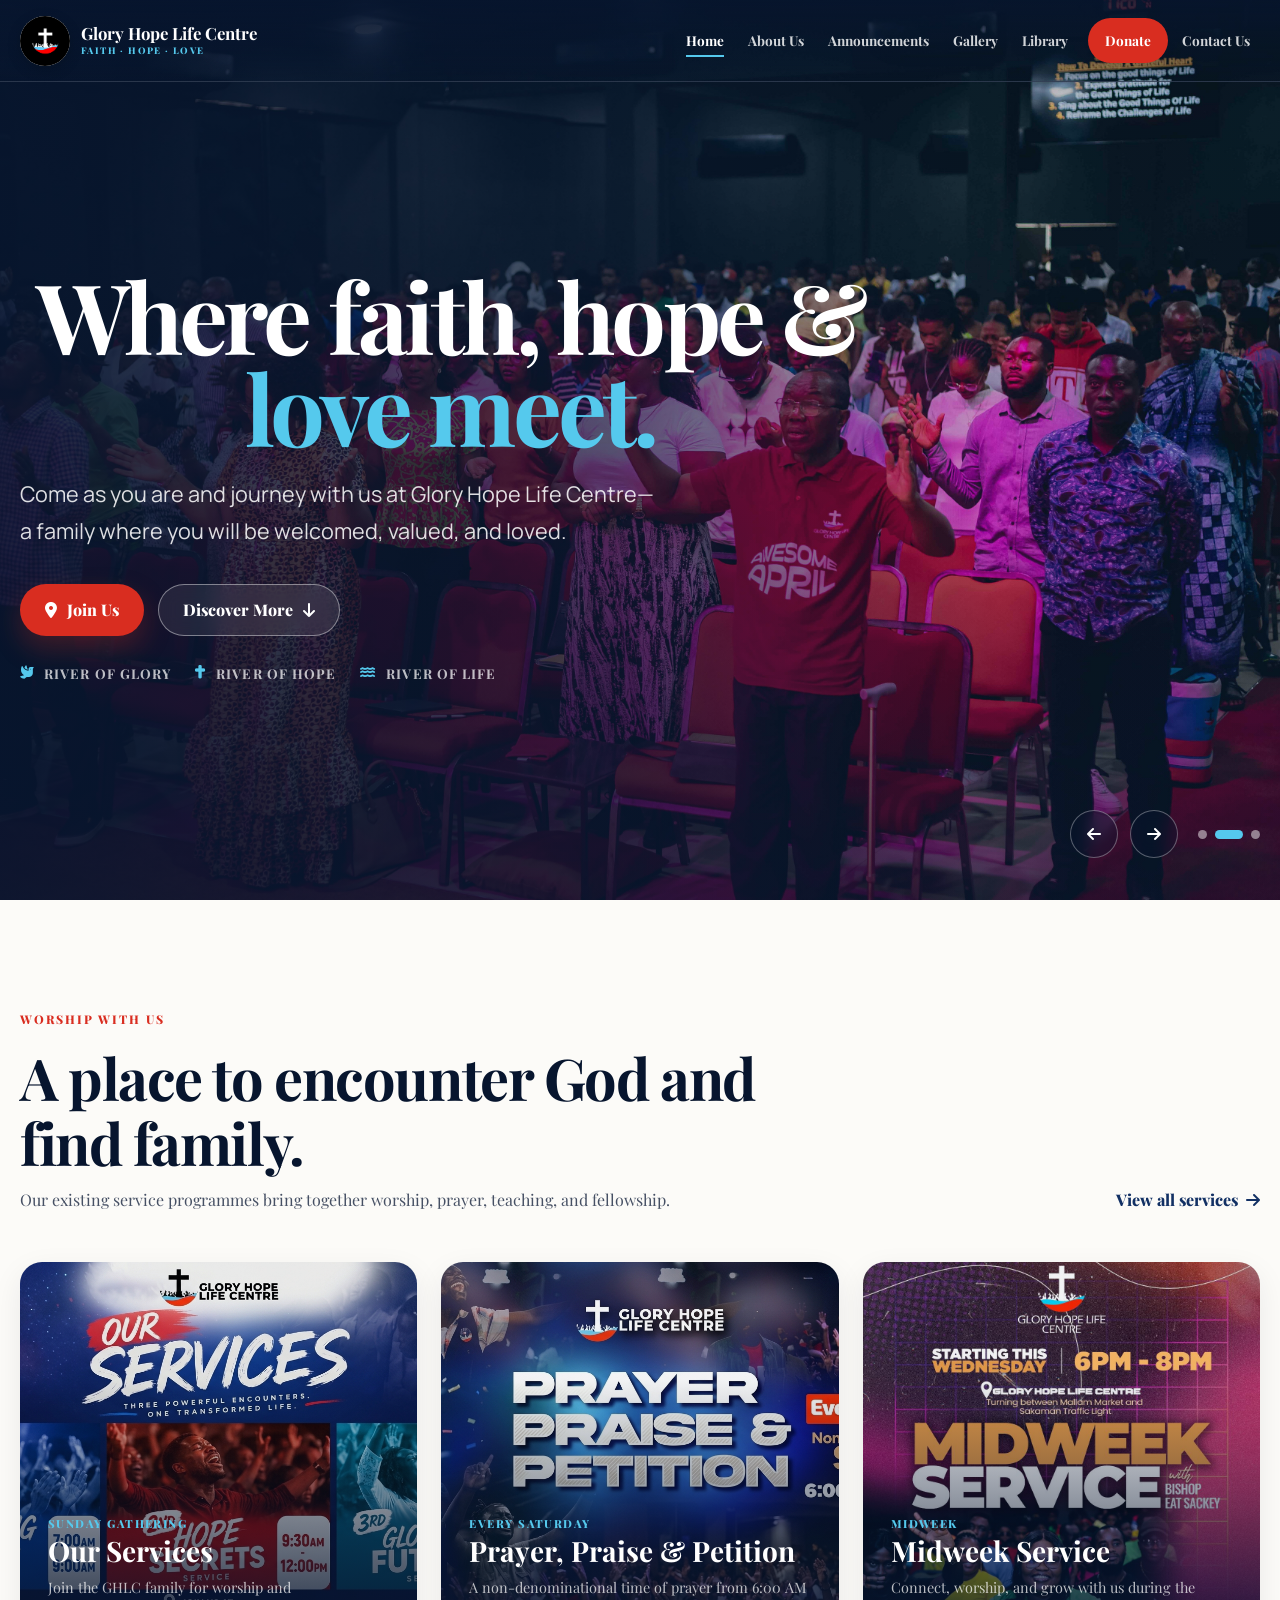
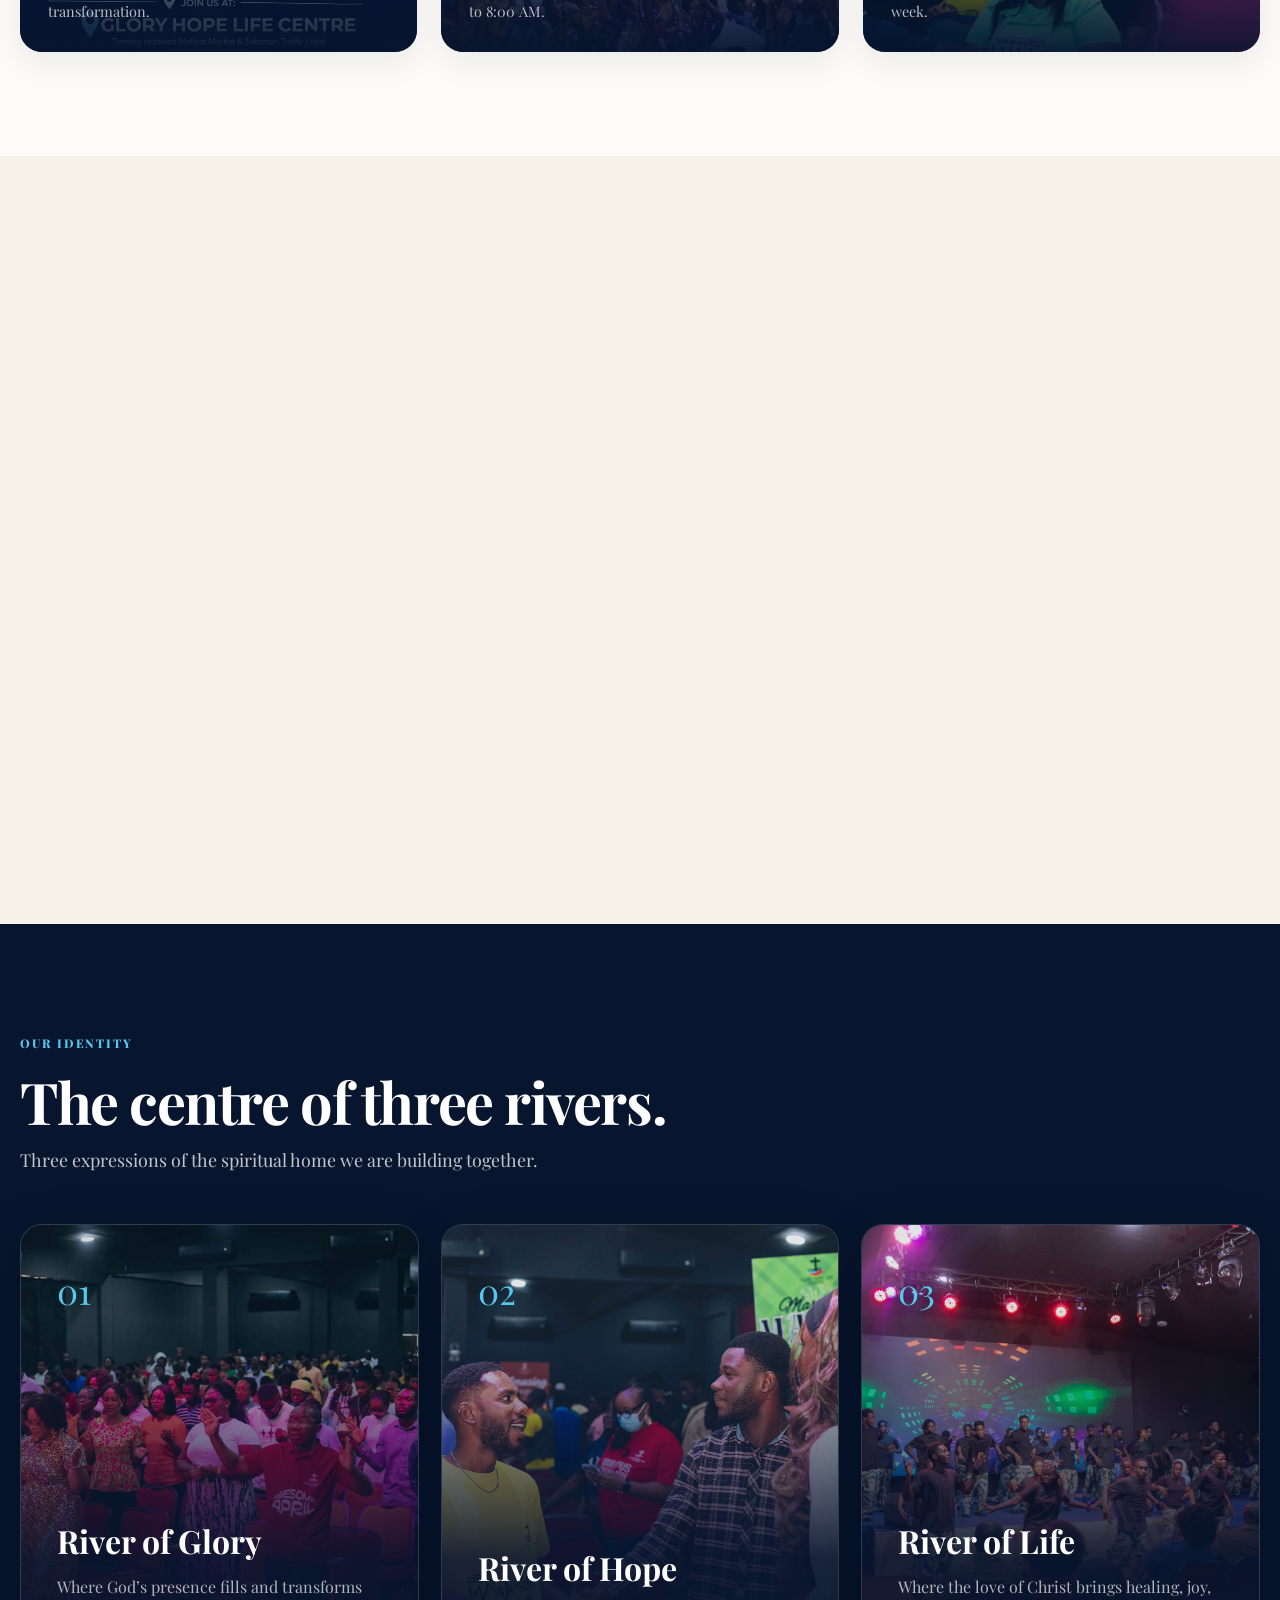
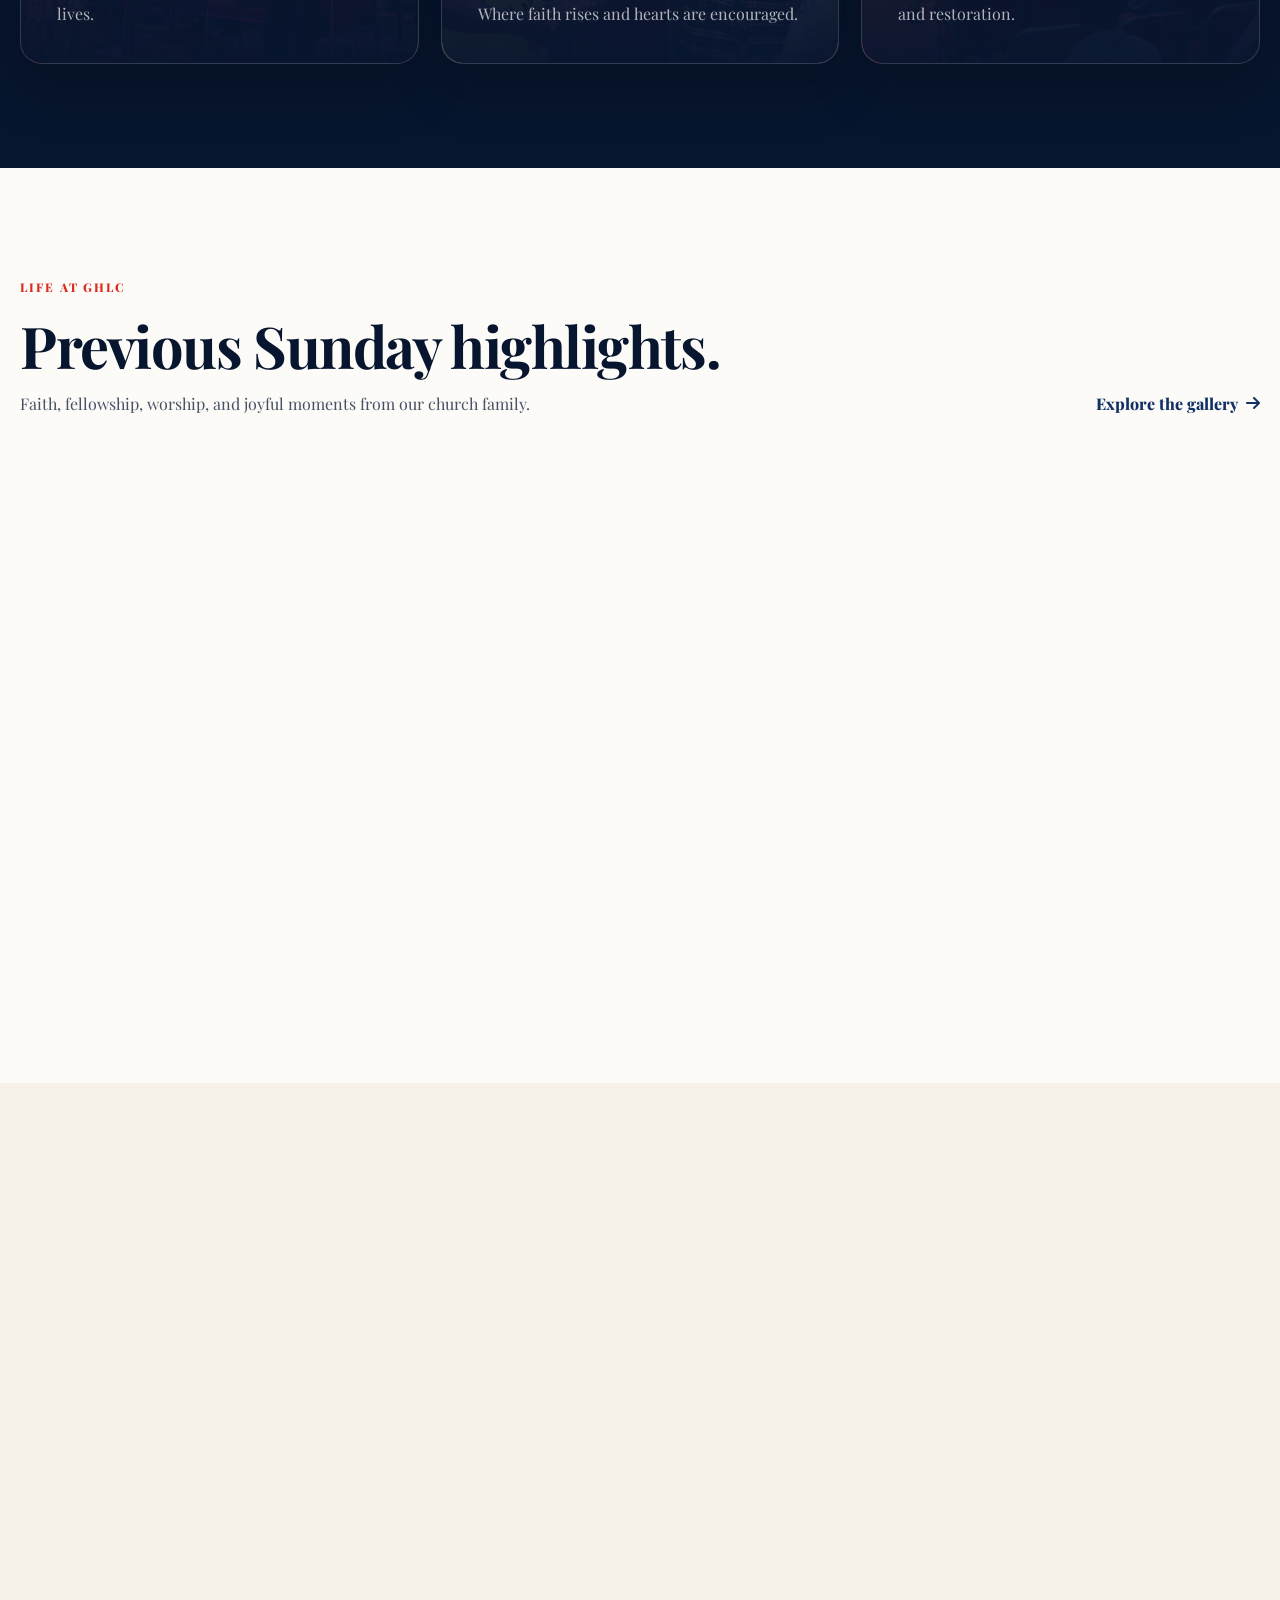
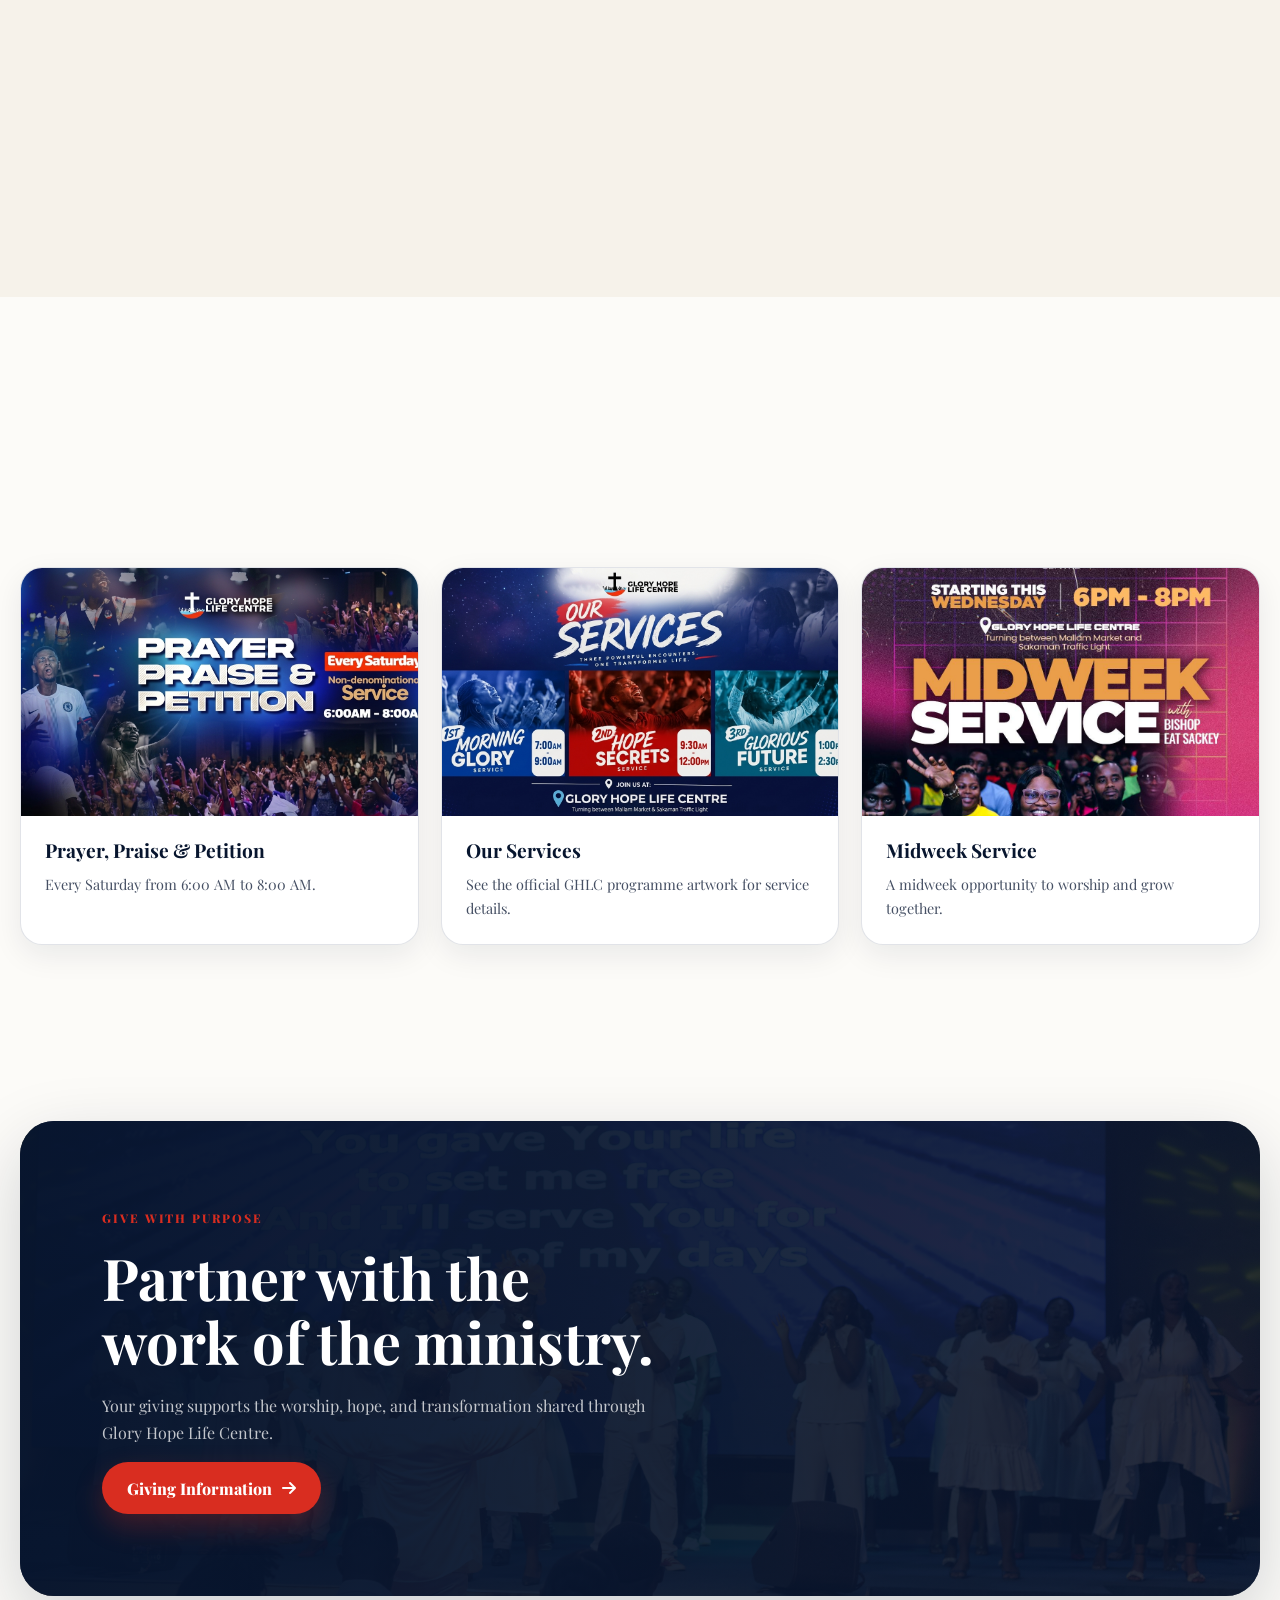
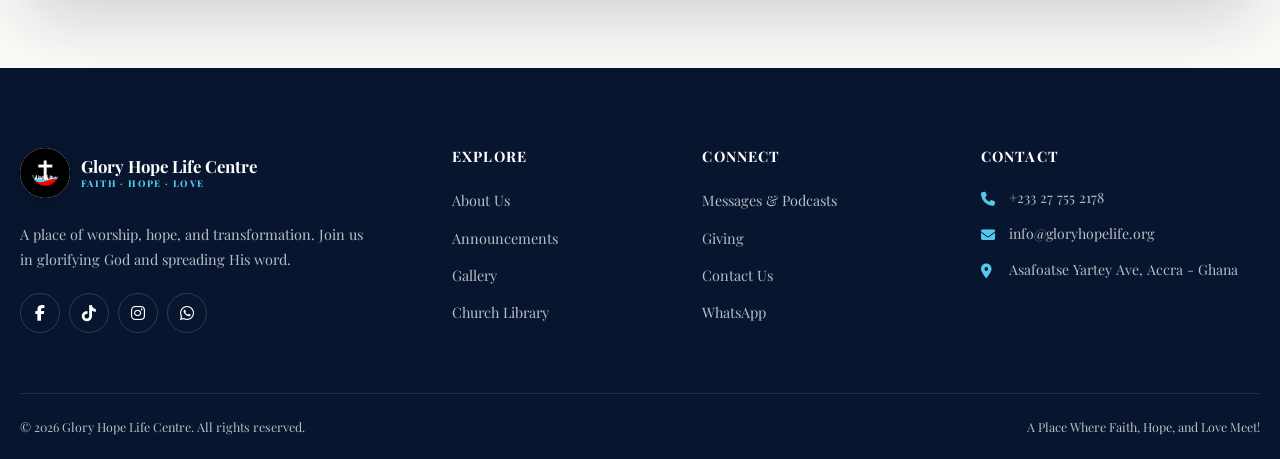
==== commit f3e41d87: "Update Glory Hope Life Centre website Co-authored-by: Copilot <223556219+Copilot@users.noreply.githu" ====
--- a/index.html
+++ b/index.html
@@ -11,7 +11,7 @@
   <link rel="stylesheet" href="style.css?v=20261105">
   <link rel="icon" type="image/jpeg" href="Images/Glogo.jpg">
 </head>
-<body class="home">
+<body class="home" style="font-family: 'Playfair Display', serif;">
 
 <a class="skip-link" href="#main-content">Skip to main content</a>
 <header class="site-header">
@@ -32,20 +32,20 @@
 
 <section class="hero" aria-label="Welcome to Glory Hope Life Centre">
   <div class="slideshow-container" role="region" aria-label="Featured GHLC moments">
-    <div class="slides active" role="img" aria-label="Worship at Glory Hope Life Centre" style="background-image:url('Images/RRRRR.JPG')"></div>
+    <div class="slides active" role="img" aria-label="A message at Glory Hope Life Centre" style="background-image:url('Images/bishiop1.JPG')"></div>
     <div class="slides" role="img" aria-label="The congregation worshipping together" style="background-image:url('Images/4F6A8026.JPG')"></div>
     <div class="slides" role="img" aria-label="Praise and celebration at GHLC" style="background-image:url('Images/slide-dance.JPG')"></div>
   </div>
   <div class="container hero-content">
     <div class="hero-copy" data-reveal>
-      <span class="eyebrow">Welcome to the centre of three rivers</span>
-      <h1>Where faith, hope &amp; <span>love meet.</span></h1>
-      <p class="hero-tagline">Come as you are and journey with us at Glory Hope Life Centre—a family where you will be welcomed, valued, and loved.</p>
+      <h1 class="hero-title--center" style="font-family: 'Playfair Display', serif;">Where faith, hope &amp; <span>love meet.</span></h1>
+      <p class="hero-tagline" style="font-family: 'Manrope', sans-serif;">Come as you are and journey with us at Glory Hope Life Centre—a family where you will be welcomed, valued, and loved.</p>
       <div class="hero-actions">
         <a class="btn btn--primary" href="contact.html"><i class="fa-solid fa-location-dot" aria-hidden="true"></i> Join Us</a>
         <a class="btn btn--outline" href="#discover">Discover More <i class="fa-solid fa-arrow-down" aria-hidden="true"></i></a>
       </div>
-      <div class="hero-meta"><span><i class="fa-solid fa-water" aria-hidden="true"></i> River of Glory</span><span><i class="fa-solid fa-water" aria-hidden="true"></i> River of Hope</span><span><i class="fa-solid fa-water" aria-hidden="true"></i> River of Life</span></div>
+      <a class="hero-scroll" href="#discover" aria-label="Scroll to discover more"><span style="transform: translateY(-24px);"></span><i class="fa-solid fa-chevron-down" aria-hidden="true"></i></a>
+      <div class="hero-meta"><span style="transform: translateY(-24px);"><i class="fa-solid fa-dove" aria-hidden="true"></i> River of Glory</span><span style="transform: translateY(-24px);"><i class="fa-solid fa-cross" aria-hidden="true"></i> River of Hope</span><span style="transform: translateY(-24px);"><i class="fa-solid fa-water" aria-hidden="true"></i> River of Life</span></div>
     </div>
   </div>
   <div class="slider-controls">
@@ -76,7 +76,7 @@
 <section class="section section--navy">
   <div class="container">
     <div class="section-heading" data-reveal><div><span class="eyebrow">Our identity</span><h2 class="section-title">The centre of three rivers.</h2><p class="lead">Three expressions of the spiritual home we are building together.</p></div></div>
-    <div class="river-grid"><article class="river-card" data-reveal><span class="river-card__number">01</span><h3>River of Glory</h3><p>Where God’s presence fills and transforms lives.</p></article><article class="river-card" data-reveal><span class="river-card__number">02</span><h3>River of Hope</h3><p>Where faith rises and hearts are encouraged.</p></article><article class="river-card" data-reveal><span class="river-card__number">03</span><h3>River of Life</h3><p>Where the love of Christ brings healing, joy, and restoration.</p></article></div>
+    <div class="river-grid"><article class="river-card river-card--visual" data-reveal><img class="river-card__image" src="Images/4F6A8026.JPG" alt="The GHLC congregation worshipping in God’s presence" loading="lazy"><span class="river-card__number">01</span><h3>River of Glory</h3><p>Where God’s presence fills and transforms lives.</p></article><article class="river-card river-card--visual" data-reveal><img class="river-card__image" src="Images/E10.JPG" alt="Members of the GHLC family welcoming one another" loading="lazy"><span class="river-card__number">02</span><h3>River of Hope</h3><p>Where faith rises and hearts are encouraged.</p></article><article class="river-card river-card--visual" data-reveal><img class="river-card__image" src="Images/slide-dance.JPG" alt="Joyful praise and celebration at GHLC" loading="lazy"><span class="river-card__number">03</span><h3>River of Life</h3><p>Where the love of Christ brings healing, joy, and restoration.</p></article></div>
   </div>
 </section>
 
@@ -143,7 +143,7 @@
       <ul class="footer-contact">
         <li><i class="fa-solid fa-phone" aria-hidden="true"></i><a href="tel:+233277552178">+233 27 755 2178</a></li>
         <li><i class="fa-solid fa-envelope" aria-hidden="true"></i><a href="mailto:info@gloryhopelife.org">info@gloryhopelife.org</a></li>
-        <li><i class="fa-solid fa-location-dot" aria-hidden="true"></i><span>Accra, Ghana</span></li>
+        <li><i class="fa-solid fa-location-dot" aria-hidden="true"></i><span>Asafoatse Yartey Ave, Accra - Ghana</span></li>
       </ul>
     </div>
   </div>
--- a/style.css
+++ b/style.css
@@ -77,7 +77,6 @@
   letter-spacing: 0.16em;
   text-transform: uppercase;
 }
-.eyebrow::before { width: 28px; height: 2px; content: ''; background: currentColor; }
 .section--navy .eyebrow, .hero .eyebrow, .page-hero .eyebrow { color: var(--cyan-400); }
 .display-title, .section-title, .page-title {
   margin-bottom: 22px;
@@ -167,9 +166,11 @@
 .hero-content { position: relative; z-index: 2; display: flex; min-height: 810px; height: 100svh; max-height: 980px; align-items: center; padding-top: 78px; }
 .hero-copy { max-width: 860px; }
 .hero h1 { margin-bottom: 24px; color: var(--white); font-family: 'Playfair Display', serif; font-size: clamp(3.45rem, 7.6vw, 7.2rem); letter-spacing: -0.04em; line-height: 0.94; }
+.hero h1.hero-title--center { text-align: center; }
 .hero h1 span { color: var(--cyan-400); }
 .hero-tagline { max-width: 640px; margin-bottom: 34px; color: rgba(255,255,255,0.86); font-size: clamp(1.05rem, 1.8vw, 1.35rem); }
 .hero-actions { display: flex; flex-wrap: wrap; gap: 14px; }
+.hero-scroll { display: none; }
 .hero-meta { display: flex; flex-wrap: wrap; gap: 24px; margin-top: 50px; color: rgba(255,255,255,0.72); font-size: 0.84rem; font-weight: 700; text-transform: uppercase; letter-spacing: 0.08em; }
 .hero-meta span { display: inline-flex; align-items: center; gap: 10px; }
 .hero-meta i { color: var(--cyan-400); }
@@ -181,13 +182,11 @@
 .dot.active { width: 28px; background: var(--cyan-400); }
 
 .page-hero { position: relative; display: grid; min-height: 570px; place-items: end start; overflow: hidden; color: var(--white); background: var(--navy-950); }
-.page-hero::before { position: absolute; inset: 0; content: ''; background: linear-gradient(90deg, rgba(7,21,46,0.92), rgba(7,21,46,0.36)), linear-gradient(0deg, rgba(7,21,46,0.55), transparent); }
-.page-hero__image { position: absolute; inset: 0; width: 100%; height: 100%; object-fit: cover; object-position: center; }
+.page-hero::before { position: absolute; z-index: 1; inset: 0; content: ''; background: linear-gradient(90deg, rgba(7,21,46,0.92), rgba(7,21,46,0.36)), linear-gradient(0deg, rgba(7,21,46,0.55), transparent); }
+.page-hero__image { position: absolute; z-index: 0; inset: 0; width: 100%; height: 100%; object-fit: cover; object-position: center; }
 .page-hero__content { position: relative; z-index: 2; padding-top: 160px; padding-bottom: 80px; }
 .page-hero .page-title { max-width: 900px; margin-bottom: 20px; }
 .page-hero .lead { max-width: 690px; margin-bottom: 0; }
-.breadcrumb { display: flex; flex-wrap: wrap; gap: 8px; margin-bottom: 22px; color: rgba(255,255,255,0.72); font-size: 0.82rem; font-weight: 700; }
-.breadcrumb a:hover { color: var(--cyan-400); }
 
 .card-grid { display: grid; grid-template-columns: repeat(3, minmax(0, 1fr)); gap: 24px; }
 .feature-card { position: relative; min-height: 390px; overflow: hidden; border-radius: var(--radius-md); color: var(--white); box-shadow: var(--shadow-sm); }
@@ -216,6 +215,14 @@
 .river-card__number { display: block; margin-bottom: 60px; color: var(--cyan-400); font-family: 'Playfair Display', serif; font-size: 2.2rem; }
 .river-card h3 { margin-bottom: 14px; font-family: 'Playfair Display', serif; font-size: 2rem; }
 .river-card p { margin-bottom: 0; color: rgba(255,255,255,0.68); }
+.river-card--visual { display: flex; min-height: 440px; flex-direction: column; justify-content: flex-end; box-shadow: 0 20px 55px rgba(0,0,0,0.24); }
+.river-card--visual::before { z-index: 1; inset: 0; width: auto; height: auto; border-radius: 0; background: linear-gradient(180deg, rgba(7,21,46,0.08) 20%, rgba(7,21,46,0.92) 76%, rgba(7,21,46,0.98)); }
+.river-card__image { position: absolute; z-index: 0; inset: 0; width: 100%; height: 100%; object-fit: cover; transition: transform 0.5s ease; }
+.river-card--visual .river-card__number,
+.river-card--visual h3,
+.river-card--visual p { position: relative; z-index: 2; }
+.river-card--visual .river-card__number { margin-bottom: auto; }
+.river-card--visual:hover .river-card__image { transform: scale(1.045); }
 
 .photo-grid { display: grid; grid-template-columns: 1.35fr 0.85fr 0.85fr; grid-template-rows: 250px 250px; gap: 14px; }
 .photo-tile { position: relative; overflow: hidden; border: 0; border-radius: 16px; cursor: zoom-in; background: var(--navy-900); }
@@ -407,19 +414,34 @@
 }
 
 @media (max-width: 640px) {
+  :root { --header-height: 84px; }
   .container, .narrow { width: min(calc(100% - 28px), var(--container)); }
   .section { padding: 70px 0; }
   .section-heading { align-items: flex-start; flex-direction: column; margin-bottom: 34px; }
-  .brand-mark { width: 45px; height: 45px; }
-  .brand-copy strong { font-size: 0.9rem; }
-  .brand-copy span { font-size: 0.49rem; }
-  .hero, .hero-content { min-height: 720px; height: 100svh; }
-  .hero h1 { font-size: clamp(3.15rem, 16vw, 4.8rem); }
-  .hero-copy { padding-bottom: 80px; }
-  .hero-meta { gap: 12px; margin-top: 32px; flex-direction: column; }
-  .slider-controls { right: 14px; bottom: 22px; }
-  .prev, .next { width: 42px; height: 42px; }
+  .brand-mark { width: 54px; height: 54px; }
+  .brand-copy strong { font-size: clamp(0.84rem, 4vw, 1rem); }
+  .brand-copy span { font-size: 0.54rem; }
+  .header-shell { gap: 12px; }
+  .hero, .hero-content { min-height: 780px; height: 100svh; max-height: none; }
+  .slides { background-position: center; filter: brightness(0.6) saturate(0.85); }
+  .slides::after { background: linear-gradient(180deg, rgba(7,21,46,0.45), rgba(7,21,46,0.72) 62%, rgba(7,21,46,0.96)); }
+  .hero-content { align-items: stretch; padding-top: var(--header-height); padding-bottom: 20px; }
+  .hero-copy { display: flex; width: 100%; max-width: none; min-height: calc(100svh - var(--header-height) - 20px); padding: 54px 0 0; flex-direction: column; align-items: center; }
+  .hero h1 { max-width: 360px; margin-inline: auto; margin-bottom: 24px; font-size: clamp(3.15rem, 16vw, 4.8rem); text-align: center; }
+  .hero-tagline { max-width: 350px; margin-inline: auto; margin-bottom: 28px; font-size: 1rem; line-height: 1.55; text-align: center; }
+  .hero-actions { width: 100%; flex-wrap: nowrap; justify-content: center; gap: 10px; }
+  .hero-actions .btn { min-height: 50px; padding-inline: 18px; white-space: nowrap; }
+  .hero-scroll { display: flex; margin-top: auto; flex-direction: column; align-items: center; gap: 8px; color: var(--white); }
+  .hero-scroll span { display: block; width: 24px; height: 38px; border: 2px solid currentColor; border-radius: 999px; }
+  .hero-scroll span::after { display: block; width: 3px; height: 8px; margin: 7px auto 0; border-radius: 99px; content: ''; background: currentColor; }
+  .hero-meta { display: grid; width: 100%; margin-top: 26px; grid-template-columns: repeat(3, minmax(0, 1fr)); gap: 0; color: rgba(255,255,255,0.9); font-size: clamp(0.58rem, 2.6vw, 0.7rem); letter-spacing: 0; text-transform: none; }
+  .hero-meta span { min-width: 0; padding: 0 8px; flex-direction: column; gap: 6px; text-align: center; white-space: nowrap; }
+  .hero-meta span + span { border-left: 1px solid rgba(255,255,255,0.55); }
+  .hero-meta i { font-size: 1.1rem; }
+  .slider-controls { display: none; }
   .page-hero { min-height: 500px; }
+  .page-hero__image { filter: brightness(0.58) saturate(0.8); }
+  .page-hero::before { background: linear-gradient(180deg, rgba(7,21,46,0.55), rgba(7,21,46,0.9)); }
   .page-hero__content { padding-bottom: 54px; }
   .card-grid, .river-grid, .announcement-row, .value-grid, .library-grid { grid-template-columns: 1fr; }
   .river-card:last-child, .announcement-row > :last-child { grid-column: auto; }
